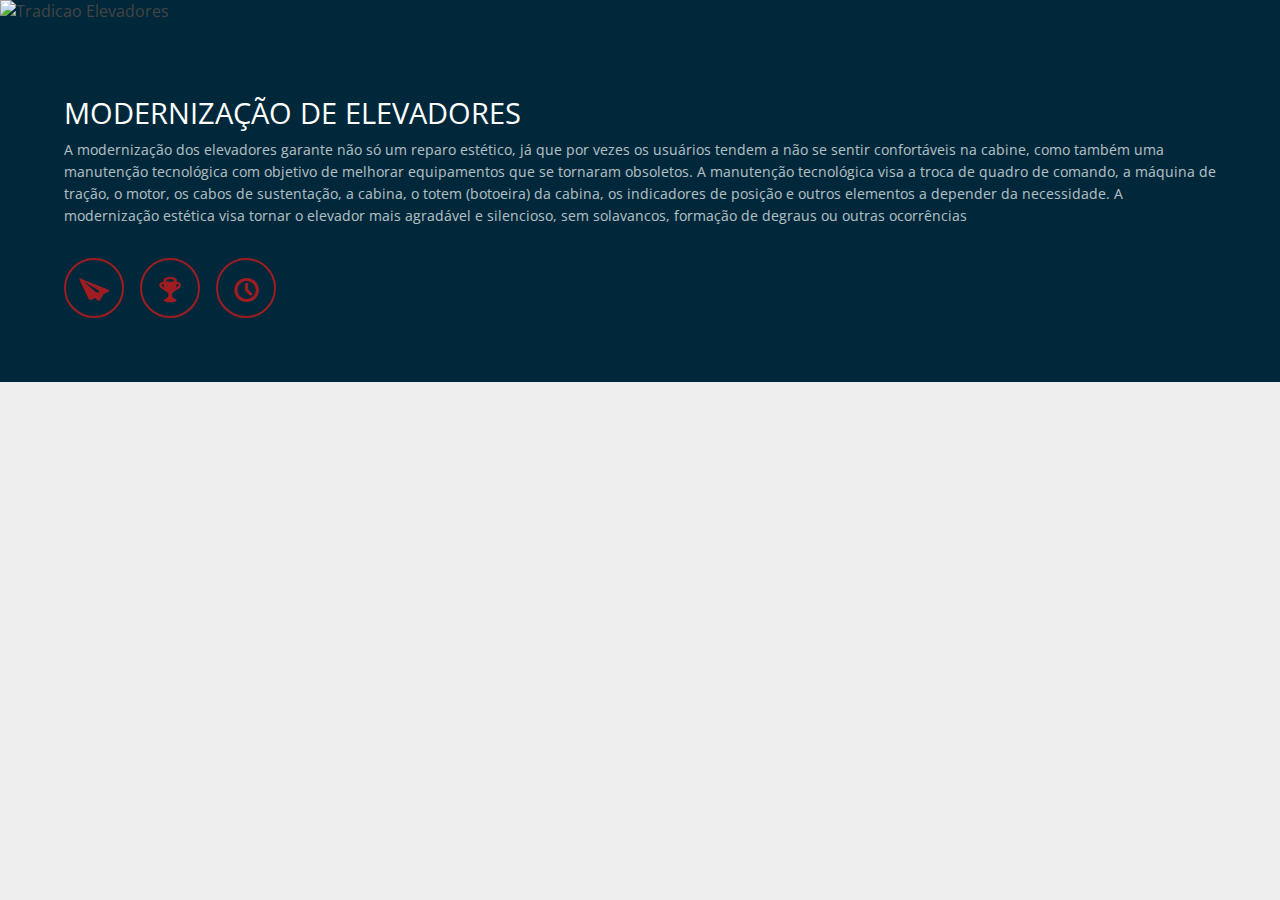
==== modernizacao.html @ ad726aea "feat: neww pages" ====
<!DOCTYPE html>
<html lang="en-US">

<head>
    <meta charset="UTF-8">
    <meta name="viewport" content="width=device-width, initial-scale=1.0" />
    <link rel="stylesheet" href="css/components.css">
    <link rel="stylesheet" href="css/responsee.css">
    <link rel="stylesheet" href="css/icons.css">
    <link rel="stylesheet" href="owl-carousel/owl.carousel.css">
    <link rel="stylesheet" href="owl-carousel/owl.theme.css">
    <!-- CUSTOM STYLE -->
    <link rel="stylesheet" href="css/template-style.css">
    <link href='http://fonts.googleapis.com/css?family=Open+Sans:400,300,600,700,800&subset=latin,latin-ext'
        rel='stylesheet' type='text/css'>
    <script type="text/javascript" src="js/jquery-1.8.3.min.js"></script>
    <script type="text/javascript" src="js/jquery-ui.min.js"></script>
    <script type="text/javascript" src="js/template-scripts.js"></script>
    <link rel="shortcut icon" href="img/image.png" />
    <title>Tradição Elevadores - Manutenção e Instalação de Elevadores</title>
</head>

<body>
    <div id="about-us">
        <div class="s-12 m-12 l-12 media-container">
            <img src="img/second.png" alt="Tradicao Elevadores">
        </div>
        <article class="s-12 m-12 l-12">
            <h3>MODERNIZAÇÃO DE ELEVADORES</h3>
            <p>
                A modernização dos elevadores garante não só um reparo estético, já que por vezes os usuários tendem a
                não se sentir confortáveis na cabine, como também uma manutenção tecnológica com objetivo de melhorar
                equipamentos que se tornaram obsoletos.
                A manutenção tecnológica visa a troca de quadro de comando, a máquina de tração, o motor, os cabos de
                sustentação, a cabina, o totem (botoeira) da cabina, os indicadores de posição e outros elementos a
                depender da necessidade.
                A modernização estética visa tornar o elevador mais agradável e silencioso, sem solavancos, formação de
                degraus ou outras ocorrências
            </p>
            <div class="about-us-icons">
                <i class="icon-paperplane_ico"></i> <i class="icon-trophy"></i> <i class="icon-clock"></i>
            </div>
        </article>
    </div>
</body>

</html>
---- css/components.css ----
/*
 * Components CSS - v7 - 2020-09-30
 * https://www.myresponsee.com
 * Copyright 2020, Vision Design - graphic zoo
 * Free to use under the MIT license.
 * 
 * Components CSS includes Tabs, Custom forms, Tooltips, Buttons, Timelines, Modals, Accordions
*/
/* Tabs */
.tab-item {
  background: none repeat scroll 0 0 #fff;
  display: none;
  padding: 1.25rem 0;
}
.tab-item.tab-active {
  display: block;
}
.tab-content > .tab-label {
  display: none;
}
.tab-nav > .tab-label {
  float:left;
}
a.tab-label, a.tab-label:link, a.tab-label:visited, a.tab-label:hover {
  background: none repeat scroll 0 0 #262626;
  color: #fff;
  margin-right: 1px;
  padding: 0.625rem 1.25rem;
  transition: background 0.20s linear 0s;
  -o-transition: background 0.20s linear 0s;
  -ms-transition: background 0.20s linear 0s;
  -moz-transition: background 0.20s linear 0s;
  -webkit-transition: background 0.20s linear 0s;
}
a.tab-label:hover,a.tab-label.active-btn {
  background: none repeat scroll 0 0 #999;
}
.tab-label.active-btn {
  cursor: default;
}
.tab-content {
  text-align: left;
}
@media screen and (max-width:768px) {    
  .tab-nav > .tab-label {
    margin: 0.5px 0;
    width: 100%;
  }
}
/* Custom forms */
form.customform input, form.customform select, form.customform textarea, form.customform button {
 font-size:0.9rem;
 font-family:inherit;
 margin-bottom:1.25rem;
} 
form.customform input, form.customform select {height: 2.7rem;}
form.customform input, form.customform textarea, form.customform select { 
 background: none repeat scroll 0 0 #F5F5F5;
 transition: background 0.20s linear 0s;
 -o-transition: background 0.20s linear 0s;
 -ms-transition: background 0.20s linear 0s;
 -moz-transition: background 0.20s linear 0s;
 -webkit-transition: background 0.20s linear 0s;
}
form.customform input:hover, form.customform textarea:hover, form.customform select:hover, form.customform input:focus, form.customform textarea:focus, form.customform select:focus {background: none repeat scroll 0 0 #fff;}
form.customform input, form.customform textarea, form.customform select {
 background: none repeat scroll 0 0 #F5F5F5;
 border: 1px solid #E0E0E0;
 padding: 0.625rem;
 width: 100%;
}
form.customform input[type="file"] {
 border: 1px solid #E0E0E0;
 height: auto;
 max-height: 2.7rem;
 min-height: 2.7rem;
 padding: 0.4rem;
 width: 100%;
}
form.customform input[type="radio"], form.customform input[type="checkbox"] {
 margin-right: 0.625rem;
 width:auto;
 padding:0;
 height:auto;
}
form.customform option {padding: 0.625rem;}
form.customform select[multiple="multiple"] {height: auto;}
form.customform button {
 width: 100%;
 background: none repeat scroll 0 0 #152732;
 border: 0 none;
 color: #fff;
 height: 2.7rem;
 padding: 0.625rem;
 cursor:pointer;
 width: 100%;
 transition: background 0.20s linear 0s;
 -o-transition: background 0.20s linear 0s;
 -ms-transition: background 0.20s linear 0s;
 -moz-transition: background 0.20s linear 0s;
 -webkit-transition: background 0.20s linear 0s;
}
/* Tooltip */
a.tooltip-container,.tooltip-container {
  border-bottom:1px dotted;
  border-bottom-color: color;
  cursor: help;
  font-weight: 600;
}
a .tooltip-content,.tooltip-content {
  background: #152732 none repeat scroll 0 0;
  color: #fff!important;
  border-radius: 3px;
  display: none;
  font-size: 0.8rem;
  font-weight: normal;
  line-height: 1.3rem;
  margin-top: -1.25rem;
  max-width: 300px;
  padding: 0.625rem;
  position: absolute;
  z-index: 10;
}
.tooltip-content::after {
  border-left: 9px solid transparent;
  border-right: 9px solid transparent;
  border-top: 7px solid #152732;
  bottom: -5px;
  clear: both;
  content: "";
  height: 0;
  left: 50%;
  margin-left: -5px;
  position: absolute;
  width: 0;
}
a.tooltip-content.tooltip-bottom,.tooltip-content.tooltip-bottom {
  margin-top: 1.25rem;
}
.tooltip-content.tooltip-bottom::after {
  border-left: 9px solid transparent;
  border-right: 9px solid transparent;
  border-top: 0;
  border-bottom: 7px solid #152732;
  top: -5px;
}
/* Buttons */
.button,a.button,a.button:link,a.button:active,a.button:visited {
  background: #777 none repeat scroll 0 0;
  border: 0;
  color: #fff;
  cursor: pointer;
  display: inline-block;
  font-size: 0.85rem;
  padding: 0.825rem 1rem;
  text-align: center;
  transition: all 0.20s linear 0s;
  -o-transition: all 0.20s linear 0s;
  -ms-transition: all 0.20s linear 0s;
  -moz-transition: all 0.20s linear 0s;
  -webkit-transition: all 0.20s linear 0s;
}
.button.rounded-btn {
  border-radius: 4px;
}
.button.rounded-full-btn {
  border-radius: 100px;
}
.button:hover {
  box-shadow: 0 0 10px 100px rgba(255,255,255,0.15) inset;
  color: #fff;
}
.button.secondary-btn,a.button.secondary-btn,a.button.secondary-btn:link,a.button.secondary-btn:active,a.button.secondary-btn:visited {
  background: #444 none repeat scroll 0 0;
}
.button.cancel-btn,a.button.cancel-btn,a.button.cancel-btn:link,a.button.cancel-btn:active,a.button.cancel-btn:visited {
  background: #dc003a none repeat scroll 0 0;
}
.button.submit-btn,a.button.submit-btn,a.button.submit-btn:link,a.button.submit-btn:active,a.button.submit-btn:visited {
  background: #b4bf04 none repeat scroll 0 0;
}
.button.reload-btn,a.button.reload-btn,a.button.reload-btn:link,a.button.reload-btn:active,a.button.reload-btn:visited {
  background: #ff9800 none repeat scroll 0 0;
}
.button.disabled-btn {
  cursor: not-allowed!important;
  opacity: 0.2;
}
.button i {
  background: rgba(0, 0, 0, 0.1) none repeat scroll 0 0;
  border-radius: 27px;
  color: #fff!important;
  display: inline-block;
  font-size: 0.8rem;
  height: 27px;
  line-height: 27px;
  margin-right: 5px;
  width: 27px;
  transition: all 0.20s linear 0s;
  -o-transition: all 0.20s linear 0s;
  -ms-transition: all 0.20s linear 0s;
  -moz-transition: all 0.20s linear 0s;
  -webkit-transition: all 0.20s linear 0s;
}
.button:hover > i {
  background: rgba(0, 0, 0, 0.06) none repeat scroll 0 0;
}
.grid .button {
  width: 100%;
}
/* Accordion */
.accordion-title { 
  font-size: 1.1rem;
  padding: 15px;
  cursor: pointer;
  transition: background 0.2s;
  margin: 5px 0;
  border-radius: 3px;
  font-size: 1.2rem;
  color: #152732;
  background: #eee;
}
.accordion-content {
  display: none;
  padding: 15px;
  border: 1px solid #eee;
}
.accordion-title::before {
  content: "\f005";
  font-family: "mfg";
  margin-right: 10px;
  font-size: 12px;
  width: 17px;
  height: 17px;
  line-height: 15px;
  text-align: center;
  border-radius: 17px;
  display: inline-block;
  color: #fff;
  position: relative;
  top: -1px;
  border: 2px solid #fff;
  transform: rotate(0deg);
  transition:all 0.2s ease-in-out;
  -moz-transition:all 0.2s ease-in-out;
  -webkit-transition:all 0.2s ease-in-out;
}
.active-accordion-section > .accordion-title::before {
  transform: rotate(180deg);
}
/* Modal */
.modal {
  display: none;
  margin-top: -100%;    
  background: #fff;
  padding: 20px;
  height: auto;
  position: absolute;
  z-index: 2;
  transition:all 0.3s ease-in-out;
  -moz-transition:all 0.3s ease-in-out;
  -webkit-transition:all 0.3s ease-in-out;
}
.modal.active-modal {
  margin-top: 0;
  width: 100%;
}
.modal-content {
  position: relative;
  width: 100%;
  max-width: 1140px;
  margin: 0 auto;
  clear: left;
  overflow-x: hidden;
  height: 100%;
  overflow-y: auto;
}
.modal-content::after {
  clear:both;
  content: ".";
  display:block;
  height:0;
  line-height:0;
  overflow:hidden;
  visibility:hidden;
}
.modal-wrap {
  background: rgba(0,0,0,0.6);
  position: fixed;
  top: 0;
  bottom: 0;
  left: 0;
  right: 0;
  padding: 20px;  
  z-index: 1000;
}
body.modal-active {
  overflow: hidden !important;
}
.modal-close-button, .modal-button  {
  cursor: pointer;
}
.modal-close {
  position: fixed;
  cursor: pointer;
  top: 0;
  bottom: 0;
  left: 0;
  right: 0;
  z-index: 1;
}
.modal-close-icon i {
  color: #ccc;
  font-size: 17px;
}
.modal-close-icon {
  position: absolute;
  right: 10px;
  top: 6px;
  cursor: pointer;
}
/* Timeline */
.timeline-container {
  width: 100%;
  margin: 0 auto;
  position: relative;
  padding: 20px 0;
}
.timeline-container::before {
  content: '';
  position: absolute;
  top: 0;
  left: 18px;
  height: 100%;
  width: 4px;
  background: #eeeeee;
}
@media only screen and (min-width: 1170px) {
  .timeline-container::before {
    left: 50%;
    margin-left: -2px;
  }
}
.timeline-block {
  position: relative;
  margin: 2rem 0;
  clear: both;
}
.timeline-block:after {
  clear:both;
  content: ".";
  display:block;
  height:0;
  line-height:0;
  overflow:hidden;
  visibility:hidden;
}
.timeline-block:first-child {
  margin-top: 0;
}
.timeline-block:last-child {
  margin-bottom: 0;
}
@media only screen and (min-width: 1170px) {
  .timeline-block {
    margin: 4em 0;
  }
  .timeline-block:first-child {
    margin-top: 0;
  }
  .timeline-block:last-child {
    margin-bottom: 0;
  }
}
.timeline-icon {
  background: #B4BF04;	
  position: absolute;
  top: 0;
  left: 0;
  width: 40px;
  height: 40px;
  border-radius: 50%;
  line-height: 40px;
  text-align: center;
}
.timeline-icon i {
  color: #fff;
  font-size: 1rem;
}
@media only screen and (min-width: 1141px) {
  .timeline-icon {
    width: 60px;
    height: 60px;
    left: 50%;
    margin-left: -30px;
    line-height: 60px;
  }
  .timeline-icon i {
    font-size: 2rem;
  }
}
.timeline-content {
  position: relative;
  margin-left: 60px;
  background: #f5f5f5;
  border-radius: 0.25rem;
  padding: 1em;
  text-align: left;
}
.timeline-content:after {
  content: "";
  display: table;
  clear: both;
}
.timeline-content .timeline-date {
  display: inline-block;
  float: left;
  font-size: 1.5rem;
  color: #333;
}
.timeline-content::before {
  content: '';
  position: absolute;
  top: 16px;
  right: 100%;
  height: 0;
  width: 0;
  border: 11px solid transparent;
  border-right: 11px solid #f5f5f5;
}
.timeline-icon img {
  top: 0px;
  min-height: 100%;
  min-width: 100%;
  width: auto;
}
.timeline-icon {
  overflow: hidden;
}
@media only screen and (min-width: 1141px) {
  .timeline-content {
    margin-left: 0;
    padding: 15px;
    width: 45%;
    text-align: right;
  }
  .timeline-content .timeline-date {
    position: absolute;
    width: 100%;
    left: 121%;
    top: 0;
    text-align: left;
  }
  .timeline-content::before {
    left: 100%;
    border-left: 11px solid #f5f5f5;
    border-right: 0;
  }
  .timeline-block:nth-child(even) .timeline-content {
    float: right;
    text-align: left;
  }
  .timeline-block:nth-child(even) .timeline-content::before {
    top: 24px;
    left: auto;
    right: 100%;
    border-color: transparent;   
    border-right: 11px solid #f5f5f5;
  }
  .timeline-block:nth-child(even) .timeline-content .timeline-date {
    left: auto;
    right: 121%;
    text-align: right;
  } 
}
---- css/responsee.css ----
/*
 * Responsee CSS - v7 - 2020-09-30
 * https://www.myresponsee.com
 * Copyright 2020, Vision Design - graphic zoo
 * Free to use under the MIT license.
*/
* {  
  -webkit-box-sizing:border-box;
  -moz-box-sizing:border-box;
  box-sizing:border-box;
  margin:0;	
}
body {
  background:none repeat scroll 0 0 #eeeeee;
  font-size:16px;
  font-family:"Open Sans",Arial,sans-serif;
  color:#444;
}
h1,h2,h3,h4,h5,h6 {
  color:#152732;
  font-weight: normal;
  line-height: 1.3;
  margin:0.5rem 0;  
}
h1 {font-size:2.7rem;}
h2 {font-size:2.2rem;}  
h3 {font-size:1.8rem;}  
h4 {font-size:1.4rem;}  
h5 {font-size:1.1rem;}  
h6 {font-size:0.9rem;}    
a, a:link, a:visited, a:hover, a:active {
  text-decoration:none;
  color:#9f1c20;
  transition:color 0.20s linear 0s;
  -o-transition:color 0.20s linear 0s;
  -ms-transition:color 0.20s linear 0s;
  -moz-transition:color 0.20s linear 0s;
  -webkit-transition:color 0.20s linear 0s;
}  
a:hover {color:#B6C900;}
p,li,dl,blockquote,table,kbd {
  font-size: 0.85rem;
  line-height: 1.6;
}
b,strong {font-weight:700;}
.text-center {text-align:center!important;}
.text-right {text-align:right!important;}
img {
  border:0;
  display:block;
  height:auto;
  max-width:100%;
  width:auto;
}
.owl-item img, .full-img {
  max-width:none;
  width:100%;
}
.owl-nav div {font-family:"mfg";}
.grid .owl-carousel {
  width:100% !important;
}  
table {
  background:none repeat scroll 0 0 #fff;
  border:1px solid #f0f0f0;
  border-collapse:collapse;
  border-spacing:0;
  text-align:left;
  width:100%;
}
table tr td, table tr th {padding:0.625rem;}
table tfoot, table thead,table tr:nth-of-type(2n) {background:none repeat scroll 0 0 #f0f0f0;}
th,table tr:nth-of-type(2n) td {border-right:1px solid #fff;}
td {border-right:1px solid #f0f0f0;}
.size-960 .line,.size-1140 .line,.size-1280 .line,.size-1520 .line {
  margin:0 auto;
  padding:0 0.625rem;
}
.grid {
  display:grid;
  grid-template-columns:repeat(12, 1fr);
  width:100%;
  margin:0 auto;
} 
hr {
  border: 0;
  border-top: 1px solid #e5e5e5;
  clear:both;  
  height:0; 
  margin:2.5rem auto;
}
li {padding:0;}
ul,ol {padding-left:1.25rem;}
blockquote {
  border:2px solid #f0f0f0;
  padding:1.25rem;
}
cite {
  color:#999;
  display:block;
  font-size:0.8rem;
}
cite:before {content:"— ";}
dl dt {font-weight:700;}
dl dd {margin-bottom:0.625rem;}
dl dd:last-child {margin-bottom:0;}
abbr {cursor:help;}
abbr[title] {border-bottom:1px dotted;}
kbd {
  background: #152732 none repeat scroll 0 0;
  color: #fff;
  padding: 0.125rem 0.3125rem;
}
code, kbd, pre, samp {font-family: Menlo,Monaco,Consolas,"Courier New",monospace;}
mark {
  background: #F3F8A9 none repeat scroll 0 0;
  padding: 0.125rem 0.3125rem;
}
.size-960 .line,.size-960 .grid {max-width:59.75rem;}
.size-1140 .line,.size-1140 .grid {max-width:71rem;}
.size-1280 .line,.size-1280 .grid {max-width:80rem;}
.size-1520 .line,.size-1520 .grid {max-width:95rem;}
.grid.full {
  max-width:100%!important;
  padding: 0;
}
.vertical-center {display: inline-grid!important;}
.vertical-center * {
    align-items: center;
    display: flex!important;
}
.text-center .vertical-center * {justify-content: center;}

.size-960.align-content-left .line,.size-1140.align-content-left .line,.size-1280.align-content-left .line,.size-1520.align-content-left .line {margin-left:0;}
form {line-height:1.4;}
nav {
  display:block;
  width:100%;
  background:#152732;
}
.line::after, nav::after, .center::after, .box::after, .margin::after, .margin2x::after, .grid.full::after {
  clear:both;
  content: ".";
  display:block;
  height:0;
  line-height:0;
  overflow:hidden;
  visibility:hidden;
}
.grid.margin::after, .grid.margin2x::after {
  content: "";
  display:none;
}
.nav-text:after,.nav-text:before,.nav-text span {
  background-color:#fff;
  border-radius:3px;
  content:'';
  display:block;
  height:3px;
  margin:6px auto;
  width: 30px;
  transition:all 0.2s ease-in-out;
  -moz-transition:all 0.2s ease-in-out;
  -webkit-transition:all 0.2s ease-in-out;
}
.show-menu .nav-text:before {
  transform:translateY(9px) rotate(135deg);
  -moz-transform:translateY(9px) rotate(135deg);
  -webkit-transform:translateY(9px) rotate(135deg);
}
.show-menu .nav-text:after {
  transform:translateY(-9px) rotate(-135deg);
  -moz-transform:translateY(-9px) rotate(-135deg);
  -webkit-transform:translateY(-9px) rotate(-135deg);
}
.show-menu .nav-text span {
  transform:scale(0);
  -moz-transform:scale(0);
  -webkit-transform:scale(0);  
}
.top-nav ul {padding:0;}
.top-nav ul ul {
  position:absolute;
  background:#152732;
}
.top-nav li {
  float:left;
  list-style:none outside none;
  cursor:pointer;
}
.top-nav li a {
  color:#fff; 
  display:block;
  font-size:1rem;
  padding:1.25rem; 
}
.top-nav li ul li a {
  background:none repeat scroll 0 0 #152732;
  min-width:100%;
  padding:0.625rem;
}
.top-nav li a:hover, .aside-nav li a:hover {background:#2b4c61;}
.top-nav li ul {display:none;}
.top-nav li ul li,.top-nav li ul li ul li {
  float:none;
  list-style:none outside none;
  min-width:100%;
  padding:0;
}
.count-number {
  background: rgba(153, 153, 153, 0.25) none repeat scroll 0 0;
  border-radius: 10rem;
  color: #fff;
  display: inline-block;
  font-size: 0.7rem;
  height: 1.3rem;
  line-height: 1.3rem; 
  margin: 0 0 -0.3125rem 0.3125rem;
  text-align: center;
  width: 1.3rem;
}
ul.chevron .count-number {display:none;}
ul.chevron .submenu > a:after, ul.chevron .sub-submenu > a:after,ul.chevron .aside-submenu > a:after, ul.chevron .aside-sub-submenu > a:after {
  content:"\f004";
  display:inline-block;
  font-family:"mfg";
  font-size:0.7rem;
  margin:0 0.625rem;
}
.top-nav .active-item a {background:#2b4c61;}
.aside-nav > ul > li.active-item > a:link,.aside-nav > ul > li.active-item > a:visited {
  background:#2b4c61;
  color:#fff;
}
@media screen and (min-width:769px) {
  .aside-nav .count-number {
	  margin-left:-1.25rem;	
	  float:right;	
  }
  .top-nav li:hover > ul {
	  display:block;
	  z-index:10;
  }  
  .top-nav li:hover > ul ul {
    left:100%;
    margin:-2.5rem 0;
    width:100%;
  } 
}
.nav-text,.aside-nav-text {display:none;}
.aside-nav a,.aside-nav a:link,.aside-nav a:visited,.aside-nav li > ul,.top-nav a,.top-nav a:link,.top-nav a:visited {
  transition:background 0.20s linear 0s;
  -o-transition:background 0.20s linear 0s;
  -ms-transition:background 0.20s linear 0s;
  -moz-transition:background 0.20s linear 0s;
  -webkit-transition:background 0.20s linear 0s;
}
.aside-nav ul {
  background:#e8e8e8; 
  padding:0;
}
.aside-nav li {
  list-style:none outside none;
  cursor:pointer;
}
.aside-nav li a,.aside-nav li a:link,.aside-nav li a:visited {
  color:#444;
  display:block;
  font-size:1rem;
  padding:1.25rem;
}
.aside-nav > ul > li:last-child a {border-bottom:0 none;}
.aside-nav li > ul {
  height:0;
  display:block;
  position:relative;
  background:#f4f4f4;
  border-left:solid 1px #f2f2f2;
  border-right:solid 1px #f2f2f2;
  overflow:hidden;
}
.aside-nav li ul ul {
  border:0;
  background:#fff;
}
.aside-nav ul ul a {padding:0.625rem 1.25rem;}
.aside-nav li a:link, .aside-nav li a:visited {color:#333;}
.aside-nav li li a:hover, .aside-nav li li.active-item > a, .aside-nav li li.aside-sub-submenu li a:hover {
  color:#fff;
  background:#2b4c61;
}
.aside-nav > ul > li > a:hover {color:#fff;}
.aside-nav li li a:link, .aside-nav li li a:visited {background:none;}
.aside-nav .show-aside-ul, .aside-nav .active-aside-item {height:auto;} 
nav.breadcrumb-nav {
  background:#fff;
  margin:0.625rem 0;
}
nav.breadcrumb-nav ul {
  list-style:none;
  padding:0;
}
nav.breadcrumb-nav ul li {float:left;}
nav.breadcrumb-nav ul li a:hover {text-decoration:underline;}
.breadcrumb-nav i {color:#B6C900;}
nav.breadcrumb-nav ul li:after {
  content:"/";
  margin:0 9px;
  color:#c8c7c7;
}
nav.breadcrumb-nav ul li:last-child:after {content:"";}
.slide-content, .slide-nav {
  transition:all 0.10s linear 0s;
  -o-transition:all 0.10s linear 0s;
  -ms-transition:all 0.10s linear 0s;
  -moz-transition:all 0.10s linear 0s;
  -webkit-transition:all 0.10s linear 0s;
}
.slide-content {
  float:left;
  width:calc(100% - 60px);  
}
.aside-nav.slide-nav {
  background:#1c3849;
  bottom:0; 
  right:0;
  top:0;
  margin-right:-180px;     
  overflow-y:auto;
  padding-top:0.625rem;
  position:fixed;
  width:240px;
  z-index:2;
}
.aside-nav.slide-nav > ul {
  background:#1c3849;
  opacity:0;
  transition:all 0.20s linear 0s;
  -o-transition:all 0.20s linear 0s;
  -ms-transition:all 0.20s linear 0s;
  -moz-transition:all 0.20s linear 0s;
  -webkit-transition:all 0.20s linear 0s;
}
.aside-nav.slide-nav li a, .aside-nav.slide-nav li a:link, .aside-nav.slide-nav li a:visited {
  color:#fff;
  display:block;
  font-size:0.9rem;
  padding:0.625rem 1.25rem;
  border-bottom:0;
}
.aside-nav.slide-nav li a:hover {
  background:#152732!important;
  color:#fff!important;
}
.aside-nav.slide-nav li > ul {
  background:#2b4c61;
  border-left:0;
  border-right:0;
}
.aside-nav.slide-nav li > ul ul {
  background:#456274;
  border-left:0;
  border-right:0;
}
.slide-nav-button {
  background:#152732;
  cursor:pointer;
  position:fixed;
  top:0;
  right:0;
  bottom:0;
  width:60px;
  z-index:3;
}
.active-slide-nav .slide-content {margin-left:-240px;}
.active-slide-nav .slide-nav {margin-right:60px;}
.slide-to-left .slide-content {float:right;}
.slide-to-left .slide-nav {
  left:0;
  margin-right:0; 
  margin-left:-180px;    
}
.slide-to-left .slide-nav-button {left:0;}
.slide-to-left.active-slide-nav .slide-content {
  margin-right:-240px;
  margin-left:0;
}
.slide-to-left.active-slide-nav .slide-nav {
  margin-right:0;
  margin-left:60px;
}
.active-slide-nav .slide-nav ul {opacity:1;}
.nav-icon {
  padding:0.9rem;
  width:100%;
}
.nav-icon:after,.nav-icon:before,.nav-icon div {
  background-color:#fff;
  border-radius:3px;
  content:"";
  display:block;
  height:3px;
  margin:6px 0;
  transition:all 0.2s ease-in-out;
  -moz-transition:all 0.2s ease-in-out;
  -webkit-transition:all 0.2s ease-in-out;
}
.active-slide-nav .nav-icon:before {
  transform:translateY(9px) rotate(135deg);
  -moz-transform:translateY(9px) rotate(135deg);
  -webkit-transform:translateY(9px) rotate(135deg);
}
.active-slide-nav .nav-icon:after {
  transform:translateY(-9px) rotate(-135deg);
  -moz-transform:translateY(-9px) rotate(-135deg);
  -webkit-transform:translateY(-9px) rotate(-135deg);
}
.active-slide-nav .nav-icon div {
  transform:scale(0);
  -moz-transform:scale(0);
  -webkit-transform:scale(0);  
}
.active-slide-nav {overflow-x:hidden;} 
.padding {
  display:list-item;
  list-style:none outside none;
  padding:0.625rem;
}
.margin,.margin2x {display: block;}
.margin {margin:0 -0.625rem;}
.margin2x {margin:0 -1.25rem;}
.grid.margin {
  display: grid;
  grid-column-gap:20px;
  margin:0 auto;	
}
.grid.margin2x {
  display: grid;
  grid-column-gap:40px;
  margin:0 auto;	
}
.line {clear:left;}
.line .line {padding:0;}
.hide-xxl {display:none!important;}
.box {
  background:none repeat scroll 0 0 #fff;
  display:block;
  padding:1.25rem;
  width:100%;
}
.margin-bottom {margin-bottom:1.25rem!important;}
.margin-bottom2x {margin-bottom:2.5rem!important;}
.s-1,.s-2,.s-five,.s-3,.s-4,.s-5,.s-6,.s-7,.s-8,.s-9,.s-10,.s-11,.s-12,.m-1,.m-2,.m-five,.m-3,.m-4,.m-5,.m-6,.m-7,.m-8,.m-9,.m-10,.m-11,.m-12,.l-1,.l-2,.l-five,.l-3,.l-4,.l-5,.l-6,.l-7,.l-8,.l-9,.l-10,.l-11,.l-12,.xl-1,.xl-2,.xl-five,.xl-3,.xl-4,.xl-5,.xl-6,.xl-7,.xl-8,.xl-9,.xl-10,.xl-11,.xl-12,.xxl-1,.xxl-2,.xxl-five,.xxl-3,.xxl-4,.xxl-5,.xxl-6,.xxl-7,.xxl-8,.xxl-9,.xxl-10,.xxl-11,.xxl-12 {
  float:left;
  position:static;
}
.xxl-offset-1 {margin-left:8.3333%;}
.xxl-offset-2 {margin-left:16.6666%;}
.xxl-offset-five {margin-left:20%;}
.xxl-offset-3 {margin-left:25%;}
.xxl-offset-4 {margin-left:33.3333%;}
.xxl-offset-5 {margin-left:41.6666%;}
.xxl-offset-6 {margin-left:50%;}
.xxl-offset-7 {margin-left:58.3333%;}
.xxl-offset-8 {margin-left:66.6666%;}
.xxl-offset-9 {margin-left:75%;}
.xxl-offset-10 {margin-left:83.3333%;}
.xxl-offset-11 {margin-left:91.6666%;}
.xxl-offset-12 {margin-left:100%;}
.xxl-order-1 {order:-1;}
.xxl-order-2 {order:2;}
.xxl-order-3 {order:3;}
.xxl-order-4 {order:4;}
.xxl-order-5 {order:5;}
.xxl-order-6 {order:6;}
.xxl-order-7 {order:7;}
.xxl-order-8 {order:8;}
.xxl-order-9 {order:9;}
.xxl-order-10 {order:10;}
.xxl-order-11 {order:11;}
.xxl-order-12 {order:12;} 
.xxl-order-last {order:99999999;} 
.line .margin > .s-1,.line .margin > .s-2,.line .margin > .s-five,.line .margin > .s-3,.line .margin > .s-4,.line .margin > .s-5,.line .margin > .s-6,.line .margin > .s-7,.line .margin > .s-8,.line .margin > .s-9,.line .margin > .s-10,.line .margin > .s-11,.line .margin > .s-12,
.line .margin > .m-1,.line .margin > .m-2,.line .margin > .m-five,.line .margin > .m-3,.line .margin > .m-4,.line .margin > .m-5,.line .margin > .m-6,.line .margin > .m-7,.line .margin > .m-8,.line .margin > .m-9,.line .margin > .m-10,.line .margin > .m-11,.line .margin > .m-12,
.line .margin > .l-1,.line .margin > .l-2,.line .margin > .l-five,.line .margin > .l-3,.line .margin > .l-4,.line .margin > .l-5,.line .margin > .l-6,.line .margin > .l-7,.line .margin > .l-8,.line .margin > .l-9,.line .margin > .l-10,.line .margin > .l-11,.line .margin > .l-12,
.line .margin > .xl-1,.line .margin > .xl-2,.line .margin > .xl-five,.line .margin > .xl-3,.line .margin > .xl-4,.line .margin > .xl-5,.line .margin > .xl-6,.line .margin > .xl-7,.line .margin > .xl-8,.line .margin > .xl-9,.line .margin > .xl-10,.line .margin > .xl-11,.line .margin > .xl-12,
.line .margin > .xxl-1,.line .margin > .xxl-2,.line .margin > .xxl-five,.line .margin > .xxl-3,.line .margin > .xxl-4,.line .margin > .xxl-5,.line .margin > .xxl-6,.line .margin > .xxl-7,.line .margin > .xxl-8,.line .margin > .xxl-9,.line .margin > .xxl-10,.line .margin > .xxl-11,.line .margin > .xxl-12 {padding:0 0.625rem;}
.line .margin2x > .s-1,.line .margin2x > .s-2,.line .margin2x > .s-five,.line .margin2x > .s-3,.line .margin2x > .s-4,.line .margin2x > .s-5,.line .margin2x > .s-6,.line .margin2x > .s-7,.line .margin2x > .s-8,.line .margin2x > .s-9,.line .margin2x > .s-10,.line .margin2x > .s-11,.line .margin2x > .s-12,
.line .margin2x > .m-1,.line .margin2x > .m-2,.line .margin2x > .m-five,.line .margin2x > .m-3,.line .margin2x > .m-4,.line .margin2x > .m-5,.line .margin2x > .m-6,.line .margin2x > .m-7,.line .margin2x > .m-8,.line .margin2x > .m-9,.line .margin2x > .m-10,.line .margin2x > .m-11,.line .margin2x > .m-12,
.line .margin2x > .l-1,.line .margin2x > .l-2,.line .margin2x > .l-five,.line .margin2x > .l-3,.line .margin2x > .l-4,.line .margin2x > .l-5,.line .margin2x > .l-6,.line .margin2x > .l-7,.line .margin2x > .l-8,.line .margin2x > .l-9,.line .margin2x > .l-10,.line .margin2x > .l-11,.line .margin2x > .l-12,
.line .margin2x > .xl-1,.line .margin2x > .xl-2,.line .margin2x > .xl-five,.line .margin2x > .xl-3,.line .margin2x > .xl-4,.line .margin2x > .xl-5,.line .margin2x > .xl-6,.line .margin2x > .xl-7,.line .margin2x > .xl-8,.line .margin2x > .xl-9,.line .margin2x > .xl-10,.line .margin2x > .xl-11,.line .margin2x > .xl-12,
.line .margin2x > .xxl-1,.line .margin2x > .xxl-2,.line .margin2x > .xxl-five,.line .margin2x > .xxl-3,.line .margin2x > .xxl-4,.line .margin2x > .xxl-5,.line .margin2x > .xxl-6,.line .margin2x > .xxl-7,.line .margin2x > .xxl-8,.line .margin2x > .xxl-9,.line .margin2x > .xxl-10,.line .margin2x > .xxl-11,.line .margin2x > .xxl-12 {padding:0 1.25rem;}
.line-full-width .margin > .s-1,.line-full-width .margin > .s-2,.line-full-width .margin > .s-five,.line-full-width .margin > .s-3,.line-full-width .margin > .s-4,.line-full-width .margin > .s-5,.line-full-width .margin > .s-6,.line-full-width .margin > .s-7,.line-full-width .margin > .s-8,.line-full-width .margin > .s-9,.line-full-width .margin > .s-10,.line-full-width .margin > .s-11,.line-full-width .margin > .s-12,
.line-full-width .margin > .m-1,.line-full-width .margin > .m-2,.line-full-width .margin > .m-five,.line-full-width .margin > .m-3,.line-full-width .margin > .m-4,.line-full-width .margin > .m-5,.line-full-width .margin > .m-6,.line-full-width .margin > .m-7,.line-full-width .margin > .m-8,.line-full-width .margin > .m-9,.line-full-width .margin > .m-10,.line-full-width .margin > .m-11,.line-full-width .margin > .m-12,
.line-full-width .margin > .l-1,.line-full-width .margin > .l-2,.line-full-width .margin > .l-five,.line-full-width .margin > .l-3,.line-full-width .margin > .l-4,.line-full-width .margin > .l-5,.line-full-width .margin > .l-6,.line-full-width .margin > .l-7,.line-full-width .margin > .l-8,.line-full-width .margin > .l-9,.line-full-width .margin > .l-10,.line-full-width .margin > .l-11,.line-full-width .margin > .l-12,
.line-full-width .margin > .xl-1,.line-full-width .margin > .xl-2,.line-full-width .margin > .xl-five,.line-full-width .margin > .xl-3,.line-full-width .margin > .xl-4,.line-full-width .margin > .xl-5,.line-full-width .margin > .xl-6,.line-full-width .margin > .xl-7,.line-full-width .margin > .xl-8,.line-full-width .margin > .xl-9,.line-full-width .margin > .xl-10,.line-full-width .margin > .xl-11,.line-full-width .margin > .xl-12,
.line-full-width .margin > .xxl-1,.line-full-width .margin > .xxl-2,.line-full-width .margin > .xxl-five,.line-full-width .margin > .xxl-3,.line-full-width .margin > .xxl-4,.line-full-width .margin > .xxl-5,.line-full-width .margin > .xxl-6,.line-full-width .margin > .xxl-7,.line-full-width .margin > .xxl-8,.line-full-width .margin > .xxl-9,.line-full-width .margin > .xxl-10,.line-full-width .margin > .xxl-11,.line-full-width .margin > .xxl-12 {padding:0 0.625rem;}
.line-full-width .margin2x > .s-1,.line-full-width .margin2x > .s-2,.line-full-width .margin2x > .s-five,.line-full-width .margin2x > .s-3,.line-full-width .margin2x > .s-4,.line-full-width .margin2x > .s-5,.line-full-width .margin2x > .s-6,.line-full-width .margin2x > .s-7,.line-full-width .margin2x > .s-8,.line-full-width .margin2x > .s-9,.line-full-width .margin2x > .s-10,.line-full-width .margin2x > .s-11,.line-full-width .margin2x > .s-12,
.line-full-width .margin2x > .m-1,.line-full-width .margin2x > .m-2,.line-full-width .margin2x > .m-five,.line-full-width .margin2x > .m-3,.line-full-width .margin2x > .m-4,.line-full-width .margin2x > .m-5,.line-full-width .margin2x > .m-6,.line-full-width .margin2x > .m-7,.line-full-width .margin2x > .m-8,.line-full-width .margin2x > .m-9,.line-full-width .margin2x > .m-10,.line-full-width .margin2x > .m-11,.line-full-width .margin2x > .m-12,
.line-full-width .margin2x > .l-1,.line-full-width .margin2x > .l-2,.line-full-width .margin2x > .l-five,.line-full-width .margin2x > .l-3,.line-full-width .margin2x > .l-4,.line-full-width .margin2x > .l-5,.line-full-width .margin2x > .l-6,.line-full-width .margin2x > .l-7,.line-full-width .margin2x > .l-8,.line-full-width .margin2x > .l-9,.line-full-width .margin2x > .l-10,.line-full-width .margin2x > .l-11,.line-full-width .margin2x > .l-12,
.line-full-width .margin2x > .xl-1,.line-full-width .margin2x > .xl-2,.line-full-width .margin2x > .xl-five,.line-full-width .margin2x > .xl-3,.line-full-width .margin2x > .xl-4,.line-full-width .margin2x > .xl-5,.line-full-width .margin2x > .xl-6,.line-full-width .margin2x > .xl-7,.line-full-width .margin2x > .xl-8,.line-full-width .margin2x > .xl-9,.line-full-width .margin2x > .xl-10,.line-full-width .margin2x > .xl-11,.line-full-width .margin2x > .xl-12,
.line-full-width .margin2x > .xxl-1,.line-full-width .margin2x > .xxl-2,.line-full-width .margin2x > .xxl-five,.line-full-width .margin2x > .xxl-3,.line-full-width .margin2x > .xxl-4,.line-full-width .margin2x > .xxl-5,.line-full-width .margin2x > .xxl-6,.line-full-width .margin2x > .xxl-7,.line-full-width .margin2x > .xxl-8,.line-full-width .margin2x > .xxl-9,.line-full-width .margin2x > .xxl-10,.line-full-width .margin2x > .xxl-11,.line-full-width .margin2x > .xxl-12 {padding:0 1.25rem;}
.s-1, .grid .s-1.center {width:8.3333%;}
.s-2, .grid .s-2.center {width:16.6666%;}
.s-five {width:20%;}
.s-3, .grid .s-3.center {width:25%;}
.s-4, .grid .s-4.center {width:33.3333%;}
.s-5, .grid .s-5.center {width:41.6666%;}
.s-6, .grid .s-6.center {width:50%;}
.s-7, .grid .s-7.center {width:58.3333%;}
.s-8, .grid .s-8.center {width:66.6666%;}
.s-9, .grid .s-9.center {width:75%;}
.s-10, .grid .s-10.center {width:83.3333%;}
.s-11, .grid .s-11.center {width:91.6666%;}
.s-12, .grid .s-12.center {width:100%}
.grid .s-1 {grid-column:span 1;}
.grid .s-2 {grid-column:span 2;}
.grid .s-3 {grid-column:span 3;}
.grid .s-4 {grid-column:span 4;}
.grid .s-5 {grid-column:span 5;}
.grid .s-6 {grid-column:span 6;}
.grid .s-7 {grid-column:span 7;}
.grid .s-8 {grid-column:span 8;}
.grid .s-9 {grid-column:span 9;}
.grid .s-10 {grid-column:span 10;}
.grid .s-11 {grid-column:span 11;}
.grid .s-12 {grid-column:span 12;}  
.grid .s-row-1 {grid-row:span 1;}
.grid .s-row-2 {grid-row:span 2;}
.grid .s-row-3 {grid-row:span 3;}
.grid .s-row-4 {grid-row:span 4;}
.grid .s-row-5 {grid-row:span 5;}
.grid .s-row-6 {grid-row:span 6;}
.grid .s-row-7 {grid-row:span 7;}
.grid .s-row-8 {grid-row:span 8;}
.grid .s-row-9 {grid-row:span 9;}
.grid .s-row-10 {grid-row:span 10;}
.grid .s-row-11 {grid-row:span 11;}
.grid .s-row-12 {grid-row:span 12;}
.m-1, .grid .m-1.center {width:8.3333%;}
.m-2, .grid .m-2.center {width:16.6666%;}
.m-five {width:20%;}
.m-3, .grid .m-3.center {width:25%;}
.m-4, .grid .m-4.center {width:33.3333%;}
.m-5, .grid .m-5.center {width:41.6666%;}
.m-6, .grid .m-6.center {width:50%;}
.m-7, .grid .m-7.center {width:58.3333%;}
.m-8, .grid .m-8.center {width:66.6666%;}
.m-9, .grid .m-9.center {width:75%;}
.m-10, .grid .m-10.center {width:83.3333%;}
.m-11, .grid .m-11.center {width:91.6666%;}
.m-12, .grid .m-12.center {width:100%}
.grid .m-1 {grid-column:span 1;}
.grid .m-2 {grid-column:span 2;}
.grid .m-3 {grid-column:span 3;}
.grid .m-4 {grid-column:span 4;}
.grid .m-5 {grid-column:span 5;}
.grid .m-6 {grid-column:span 6;}
.grid .m-7 {grid-column:span 7;}
.grid .m-8 {grid-column:span 8;}
.grid .m-9 {grid-column:span 9;}
.grid .m-10 {grid-column:span 10;}
.grid .m-11 {grid-column:span 11;}
.grid .m-12 {grid-column:span 12;} 
.grid .m-row-1 {grid-row:span 1;}
.grid .m-row-2 {grid-row:span 2;}
.grid .m-row-3 {grid-row:span 3;}
.grid .m-row-4 {grid-row:span 4;}
.grid .m-row-5 {grid-row:span 5;}
.grid .m-row-6 {grid-row:span 6;}
.grid .m-row-7 {grid-row:span 7;}
.grid .m-row-8 {grid-row:span 8;}
.grid .m-row-9 {grid-row:span 9;}
.grid .m-row-10 {grid-row:span 10;}
.grid .m-row-11 {grid-row:span 11;}
.grid .m-row-12 {grid-row:span 12;}
.l-1, .grid .l-1.center {width:8.3333%;}
.l-2, .grid .l-2.center {width:16.6666%;}
.l-five {width:20%;}
.l-3, .grid .l-3.center {width:25%;}
.l-4, .grid .l-4.center {width:33.3333%;}
.l-5, .grid .l-5.center {width:41.6666%;}
.l-6, .grid .l-6.center {width:50%;}
.l-7, .grid .l-7.center {width:58.3333%;}
.l-8, .grid .l-8.center {width:66.6666%;}
.l-9, .grid .l-9.center {width:75%;}
.l-10, .grid .l-10.center {width:83.3333%;}
.l-11, .grid .l-11.center {width:91.6666%;}
.l-12, .grid .l-12.center {width:100%}
.grid .l-1 {grid-column:span 1;}
.grid .l-2 {grid-column:span 2;}
.grid .l-3 {grid-column:span 3;}
.grid .l-4 {grid-column:span 4;}
.grid .l-5 {grid-column:span 5;}
.grid .l-6 {grid-column:span 6;}
.grid .l-7 {grid-column:span 7;}
.grid .l-8 {grid-column:span 8;}
.grid .l-9 {grid-column:span 9;}
.grid .l-10 {grid-column:span 10;}
.grid .l-11 {grid-column:span 11;}
.grid .l-12 {grid-column:span 12;} 
.grid .l-row-1 {grid-row:span 1;}
.grid .l-row-2 {grid-row:span 2;}
.grid .l-row-3 {grid-row:span 3;}
.grid .l-row-4 {grid-row:span 4;}
.grid .l-row-5 {grid-row:span 5;}
.grid .l-row-6 {grid-row:span 6;}
.grid .l-row-7 {grid-row:span 7;}
.grid .l-row-8 {grid-row:span 8;}
.grid .l-row-9 {grid-row:span 9;}
.grid .l-row-10 {grid-row:span 10;}
.grid .l-row-11 {grid-row:span 11;}
.grid .l-row-12 {grid-row:span 12;}
.xl-1, .grid .xl-1.center {width:8.3333%;}
.xl-2, .grid .xl-2.center {width:16.6666%;}
.xl-five {width:20%;}
.xl-3, .grid .xl-3.center {width:25%;}
.xl-4, .grid .xl-4.center {width:33.3333%;}
.xl-5, .grid .xl-5.center {width:41.6666%;}
.xl-6, .grid .xl-6.center {width:50%;}
.xl-7, .grid .xl-7.center {width:58.3333%;}
.xl-8, .grid .xl-8.center {width:66.6666%;}
.xl-9, .grid .xl-9.center {width:75%;}
.xl-10, .grid .xl-10.center {width:83.3333%;}
.xl-11, .grid .xl-11.center {width:91.6666%;}
.xl-12, .grid .xl-12.center {width:100%}
.grid .xl-1 {grid-column:span 1;}
.grid .xl-2 {grid-column:span 2;}
.grid .xl-3 {grid-column:span 3;}
.grid .xl-4 {grid-column:span 4;}
.grid .xl-5 {grid-column:span 5;}
.grid .xl-6 {grid-column:span 6;}
.grid .xl-7 {grid-column:span 7;}
.grid .xl-8 {grid-column:span 8;}
.grid .xl-9 {grid-column:span 9;}
.grid .xl-10 {grid-column:span 10;}
.grid .xl-11 {grid-column:span 11;}
.grid .xl-12 {grid-column:span 12;}   
.grid .xl-row-1 {grid-row:span 1;}
.grid .xl-row-2 {grid-row:span 2;}
.grid .xl-row-3 {grid-row:span 3;}
.grid .xl-row-4 {grid-row:span 4;}
.grid .xl-row-5 {grid-row:span 5;}
.grid .xl-row-6 {grid-row:span 6;}
.grid .xl-row-7 {grid-row:span 7;}
.grid .xl-row-8 {grid-row:span 8;}
.grid .xl-row-9 {grid-row:span 9;}
.grid .xl-row-10 {grid-row:span 10;}
.grid .xl-row-11 {grid-row:span 11;}
.grid .xl-row-12 {grid-row:span 12;}
.xxl-1, .grid .xxl-1.center {width:8.3333%;}
.xxl-2, .grid .xxl-2.center {width:16.6666%;}
.xxl-five {width:20%;}
.xxl-3, .grid .xxl-3.center {width:25%;}
.xxl-4, .grid .xxl-4.center {width:33.3333%;}
.xxl-5, .grid .xxl-5.center {width:41.6666%;}
.xxl-6, .grid .xxl-6.center {width:50%;}
.xxl-7, .grid .xxl-7.center {width:58.3333%;}
.xxl-8, .grid .xxl-8.center {width:66.6666%;}
.xxl-9, .grid .xxl-9.center {width:75%;}
.xxl-10, .grid .xxl-10.center {width:83.3333%;}
.xxl-11, .grid .xxl-11.center {width:91.6666%;}
.xxl-12, .grid .xxl-12.center {width:100%}
.grid .xxl-1 {grid-column:span 1;}
.grid .xxl-2 {grid-column:span 2;}
.grid .xxl-3 {grid-column:span 3;}
.grid .xxl-4 {grid-column:span 4;}
.grid .xxl-5 {grid-column:span 5;}
.grid .xxl-6 {grid-column:span 6;}
.grid .xxl-7 {grid-column:span 7;}
.grid .xxl-8 {grid-column:span 8;}
.grid .xxl-9 {grid-column:span 9;}
.grid .xxl-10 {grid-column:span 10;}
.grid .xxl-11 {grid-column:span 11;}
.grid .xxl-12 {grid-column:span 12;}
.grid .xxl-row-1 {grid-row:span 1;}
.grid .xxl-row-2 {grid-row:span 2;}
.grid .xxl-row-3 {grid-row:span 3;}
.grid .xxl-row-4 {grid-row:span 4;}
.grid .xxl-row-5 {grid-row:span 5;}
.grid .xxl-row-6 {grid-row:span 6;}
.grid .xxl-row-7 {grid-row:span 7;}
.grid .xxl-row-8 {grid-row:span 8;}
.grid .xxl-row-9 {grid-row:span 9;}
.grid .xxl-row-10 {grid-row:span 10;}
.grid .xxl-row-11 {grid-row:span 11;}
.grid .xxl-row-12 {grid-row:span 12;}
.right {float:right;}
.left {float:left;} 

@media screen and (max-width:1366px) {
  .hide-xxl,.hide-l,.hide-m,.hide-s {display:initial!important;}
  .hide-xl {display:none!important;}
  .size-960,.size-1140,.size-1280,.size-1520 {max-width:1366px;}
  .xxl-offset-1,.xxl-offset-2,.xxl-offset-five,.xxl-offset-3,.xxl-offset-4,.xxl-offset-5,.xxl-offset-6,.xxl-offset-7,.xxl-offset-8,.xxl-offset-9,.xxl-offset-10,.xxl-offset-11,.xxl-offset-12 {margin-left:0;}
  .xl-offset-1 {margin-left:8.3333%;}
  .xl-offset-2 {margin-left:16.6666%;}
  .xl-offset-five {margin-left:20%;}
  .xl-offset-3 {margin-left:25%;}
  .xl-offset-4 {margin-left:33.3333%;}
  .xl-offset-5 {margin-left:41.6666%;}
  .xl-offset-6 {margin-left:50%;}
  .xl-offset-7 {margin-left:58.3333%;}
  .xl-offset-8 {margin-left:66.6666%;}
  .xl-offset-9 {margin-left:75%;}
  .xl-offset-10 {margin-left:83.3333%;}
  .xl-offset-11 {margin-left:91.6666%;}
  .xl-offset-12 {margin-left:100%;}
  .xxl-order-1,.xxl-order-2,.xxl-order-3,.xxl-order-4,.xxl-order-5,.xxl-order-6,.xxl-order-7,.xxl-order-8,.xxl-order-9,.xxl-order-10,.xxl-order-11,.xxl-order-12,.xxl-order-last {order:initial;} 
  .xl-order-1 {order:-1;}
  .xl-order-2 {order:2;}
  .xl-order-3 {order:3;}
  .xl-order-4 {order:4;}
  .xl-order-5 {order:5;}
  .xl-order-6 {order:6;}
  .xl-order-7 {order:7;}
  .xl-order-8 {order:8;}
  .xl-order-9 {order:9;}
  .xl-order-10 {order:10;}
  .xl-order-11 {order:11;}
  .xl-order-12 {order:12;} 
  .xl-order-last {order:99999999;} 
  .xl-1, .grid .xl-1.center {width:8.3333%;}
  .xl-2, .grid .xl-2.center {width:16.6666%;}
  .xl-five {width:20%;}
  .xl-3, .grid .xl-3.center {width:25%;}
  .xl-4, .grid .xl-4.center {width:33.3333%;}
  .xl-5, .grid .xl-5.center {width:41.6666%;}
  .xl-6, .grid .xl-6.center {width:50%;}
  .xl-7, .grid .xl-7.center {width:58.3333%;}
  .xl-8, .grid .xl-8.center {width:66.6666%;}
  .xl-9, .grid .xl-9.center {width:75%;}
  .xl-10, .grid .xl-10.center {width:83.3333%;}
  .xl-11, .grid .xl-11.center {width:91.6666%;}
  .xl-12, .grid .xl-12.center {width:100%}
  .grid .xl-1 {grid-column:span 1;}
  .grid .xl-2 {grid-column:span 2;}
  .grid .xl-3 {grid-column:span 3;}
  .grid .xl-4 {grid-column:span 4;}
  .grid .xl-5 {grid-column:span 5;}
  .grid .xl-6 {grid-column:span 6;}
  .grid .xl-7 {grid-column:span 7;}
  .grid .xl-8 {grid-column:span 8;}
  .grid .xl-9 {grid-column:span 9;}
  .grid .xl-10 {grid-column:span 10;}
  .grid .xl-11 {grid-column:span 11;}
  .grid .xl-12 {grid-column:span 12;}
  .grid .xl-row-1 {grid-row:span 1;}
  .grid .xl-row-2 {grid-row:span 2;}
  .grid .xl-row-3 {grid-row:span 3;}
  .grid .xl-row-4 {grid-row:span 4;}
  .grid .xl-row-5 {grid-row:span 5;}
  .grid .xl-row-6 {grid-row:span 6;}
  .grid .xl-row-7 {grid-row:span 7;}
  .grid .xl-row-8 {grid-row:span 8;}
  .grid .xl-row-9 {grid-row:span 9;}
  .grid .xl-row-10 {grid-row:span 10;}
  .grid .xl-row-11 {grid-row:span 11;}
  .grid .xl-row-12 {grid-row:span 12;}  
}

@media screen and (max-width:1140px) {
  .hide-xxl,.hide-xl,.hide-m,.hide-s {display:initial!important;}
  .hide-l {display:none!important;}
  .size-960,.size-1140,.size-1280,.size-1520 {max-width:1140px;}
  .xl-offset-1,.xl-offset-2,.xl-offset-five,.xl-offset-3,.xl-offset-4,.xl-offset-5,.xl-offset-6,.xl-offset-7,.xl-offset-8,.xl-offset-9,.xl-offset-10,.xl-offset-11,.xl-offset-12 {margin-left:0;}
  .l-offset-1 {margin-left:8.3333%;}
  .l-offset-2 {margin-left:16.6666%;}
  .l-offset-five {margin-left:20%;}
  .l-offset-3 {margin-left:25%;}
  .l-offset-4 {margin-left:33.3333%;}
  .l-offset-5 {margin-left:41.6666%;}
  .l-offset-6 {margin-left:50%;}
  .l-offset-7 {margin-left:58.3333%;}
  .l-offset-8 {margin-left:66.6666%;}
  .l-offset-9 {margin-left:75%;}
  .l-offset-10 {margin-left:83.3333%;}
  .l-offset-11 {margin-left:91.6666%;}
  .l-offset-12 {margin-left:100%;}
  .xl-order-1,.xl-order-2,.xl-order-3,.xl-order-4,.xl-order-5,.xl-order-6,.xl-order-7,.xl-order-8,.xl-order-9,.xl-order-10,.xl-order-11,.xl-order-12,.xl-order-last {order:initial;} 
  .l-order-1 {order:-1;}
  .l-order-2 {order:2;}
  .l-order-3 {order:3;}
  .l-order-4 {order:4;}
  .l-order-5 {order:5;}
  .l-order-6 {order:6;}
  .l-order-7 {order:7;}
  .l-order-8 {order:8;}
  .l-order-9 {order:9;}
  .l-order-10 {order:10;}
  .l-order-11 {order:11;}
  .l-order-12 {order:12;} 
  .l-order-last {order:99999999;} 
  .l-1, .grid .l-1.center {width:8.3333%;}
  .l-2, .grid .l-2.center {width:16.6666%;}
  .l-five {width:20%;}
  .l-3, .grid .l-3.center {width:25%;}
  .l-4, .grid .l-4.center {width:33.3333%;}
  .l-5, .grid .l-5.center {width:41.6666%;}
  .l-6, .grid .l-6.center {width:50%;}
  .l-7, .grid .l-7.center {width:58.3333%;}
  .l-8, .grid .l-8.center {width:66.6666%;}
  .l-9, .grid .l-9.center {width:75%;}
  .l-10, .grid .l-10.center {width:83.3333%;}
  .l-11, .grid .l-11.center {width:91.6666%;}
  .l-12, .grid .l-12.center {width:100%}
  .grid .l-1 {grid-column:span 1;}
  .grid .l-2 {grid-column:span 2;}
  .grid .l-3 {grid-column:span 3;}
  .grid .l-4 {grid-column:span 4;}
  .grid .l-5 {grid-column:span 5;}
  .grid .l-6 {grid-column:span 6;}
  .grid .l-7 {grid-column:span 7;}
  .grid .l-8 {grid-column:span 8;}
  .grid .l-9 {grid-column:span 9;}
  .grid .l-10 {grid-column:span 10;}
  .grid .l-11 {grid-column:span 11;}
  .grid .l-12 {grid-column:span 12;}
  .grid .l-row-1 {grid-row:span 1;}
  .grid .l-row-2 {grid-row:span 2;}
  .grid .l-row-3 {grid-row:span 3;}
  .grid .l-row-4 {grid-row:span 4;}
  .grid .l-row-5 {grid-row:span 5;}
  .grid .l-row-6 {grid-row:span 6;}
  .grid .l-row-7 {grid-row:span 7;}
  .grid .l-row-8 {grid-row:span 8;}
  .grid .l-row-9 {grid-row:span 9;}
  .grid .l-row-10 {grid-row:span 10;}
  .grid .l-row-11 {grid-row:span 11;}
  .grid .l-row-12 {grid-row:span 12;}  
}
 
@media screen and (max-width:768px) {
  .size-960,.size-1140,.size-1280,.size-1520 {max-width:768px;}
  .hide-xxl,.hide-xl,.hide-l,.hide-s {display:initial!important;}
  .hide-m {display:none!important;}
  nav {
    display:block;
    cursor:pointer;
    line-height:3;
  }
  .top-nav li a {background:none repeat scroll 0 0 #1c3849;}
  .top-nav > ul {
    height:0;
    width:100%;
    overflow:hidden;
    position:relative;
    z-index:999;
  }
  .top-nav > ul.show-menu,.aside-nav.minimize-on-small > ul.show-menu {height:auto;}
  .top-nav ul ul {
    left:0;
    margin-top:0;
    position:relative;
    right:0;
  } 
  .top-nav li ul li a {min-width:100%;}
  .top-nav li {
    float:none;
    list-style:none outside none;
    padding:0;
  }
  .top-nav li a {
    color:#fff;
    display:block;
    padding:1.25rem 0.625rem;
    text-align:center;
    text-decoration:none;
  }
  .top-nav li a:hover {
    background:none repeat scroll 0 0 #152732;
    color:#fff;
  }
  .top-nav li ul,.top-nav li ul li ul {
    display:block;  
    overflow:hidden; 
    height:0;   
  } 
  .top-nav > ul ul.show-ul {
    display:block;
    height:auto;  
  }
  .top-nav li ul li a {
    background:none repeat scroll 0 0 #2b4c61;
    padding:0.625rem;
  }
  .top-nav li ul li ul li a { background:none repeat scroll 0 0 #456274;}
  .top-nav {
    position:fixed;
    top:0;
    z-index:10;
    left:-100%;
    width:100%!important;
    bottom:0;
    background:none repeat scroll 0 0 #1c3849;
    overflow-y:auto;
    transition:left 0.20s linear 0s;
    -o-transition:left 0.20s linear 0s;
    -ms-transition:left 0.20s linear 0s;
    -moz-transition:left 0.20s linear 0s;
    -webkit-transition:left 0.20s linear 0s;
  }
  body.show-menu {overflow: hidden;}
  .show-menu .top-nav {
    left:0;
    right:60px
  }
  .top-nav > ul {
    height:auto;
    overflow:auto;
    position:relative;
  	top:60px;
  }
  .nav-text {
    color:#fff;
    display:inline-block;
    margin-right:0;
    width:auto;
    position:fixed;
    top:0;
  	left:0;
  	background:none repeat scroll 0 0 #1c3849;
  	height:60px;
  	width:60px;
  	text-align:center;
  	line-height:60px;
  	z-index:50;
  	padding-top:15px;
  }  
  .mobile-nav-right .top-nav {
    left:100%;
    right:-100%;
  }
  .show-menu .mobile-nav-right .top-nav {
    left:0;
    right:0;
  }
  .mobile-nav-right .nav-text {
    margin-left:0;
    top:0;
  	left:auto;
    right:0;
  }  
  .grid.margin2x {grid-column-gap: 20px;}
  .l-offset-1,.l-offset-2,.l-offset-five,.l-offset-3,.l-offset-4,.l-offset-5,.l-offset-6,.l-offset-7,.l-offset-8,.l-offset-9,.l-offset-10,.l-offset-11,.l-offset-12,
  .xl-offset-1,.xl-offset-2,.xl-offset-five,.xl-offset-3,.xl-offset-4,.xl-offset-5,.xl-offset-6,.xl-offset-7,.xl-offset-8,.xl-offset-9,.xl-offset-10,.xl-offset-11,.xl-offset-12,
  .xxl-offset-1,.xxl-offset-2,.xxl-offset-five,.xxl-offset-3,.xxl-offset-4,.xxl-offset-5,.xxl-offset-6,.xxl-offset-7,.xxl-offset-8,.xxl-offset-9,.xxl-offset-10,.xxl-offset-11,.xxl-offset-12 {margin-left:0;}
  .m-offset-1 {margin-left:8.3333%;}
  .m-offset-2 {margin-left:16.6666%;}
  .m-offset-five {margin-left:20%;}
  .m-offset-3 {margin-left:25%;}
  .m-offset-4 {margin-left:33.3333%;}
  .m-offset-5 {margin-left:41.6666%;}
  .m-offset-6 {margin-left:50%;}
  .m-offset-7 {margin-left:58.3333%;}
  .m-offset-8 {margin-left:66.6666%;}
  .m-offset-9 {margin-left:75%;}
  .m-offset-10 {margin-left:83.3333%;}
  .m-offset-11 {margin-left:91.6666%;}
  .m-offset-12 {margin-left:100%;}
  .l-order-1,.l-order-2,.l-order-3,.l-order-4,.l-order-5,.l-order-6,.l-order-7,.l-order-8,.l-order-9,.l-order-10,.l-order-11,.l-order-12,.l-order-last {order:initial;}   
  .m-order-1 {order:-1;}
  .m-order-2 {order:2;}
  .m-order-3 {order:3;}
  .m-order-4 {order:4;}
  .m-order-5 {order:5;}
  .m-order-6 {order:6;}
  .m-order-7 {order:7;}
  .m-order-8 {order:8;}
  .m-order-9 {order:9;}
  .m-order-10 {order:10;}
  .m-order-11 {order:11;}
  .m-order-12 {order:12;} 
  .m-order-last {order:99999999;} 
  .m-1, .grid .m-1.center {width:8.3333%;}
  .m-2, .grid .m-2.center {width:16.6666%;}
  .m-five {width:20%;}
  .m-3, .grid .m-3.center {width:25%;}
  .m-4, .grid .m-4.center {width:33.3333%;}
  .m-5, .grid .m-5.center {width:41.6666%;}
  .m-6, .grid .m-6.center {width:50%;}
  .m-7, .grid .m-7.center {width:58.3333%;}
  .m-8, .grid .m-8.center {width:66.6666%;}
  .m-9, .grid .m-9.center {width:75%;}
  .m-10, .grid .m-10.center {width:83.3333%;}
  .m-11, .grid .m-11.center {width:91.6666%;}
  .m-12, .grid .m-12.center {width:100%}
  .grid .m-1 {grid-column:span 1;}
  .grid .m-2 {grid-column:span 2;}
  .grid .m-3 {grid-column:span 3;}
  .grid .m-4 {grid-column:span 4;}
  .grid .m-5 {grid-column:span 5;}
  .grid .m-6 {grid-column:span 6;}
  .grid .m-7 {grid-column:span 7;}
  .grid .m-8 {grid-column:span 8;}
  .grid .m-9 {grid-column:span 9;}
  .grid .m-10 {grid-column:span 10;}
  .grid .m-11 {grid-column:span 11;}
  .grid .m-12 {grid-column:span 12;}
  .grid .m-row-1 {grid-row:span 1;}
  .grid .m-row-2 {grid-row:span 2;}
  .grid .m-row-3 {grid-row:span 3;}
  .grid .m-row-4 {grid-row:span 4;}
  .grid .m-row-5 {grid-row:span 5;}
  .grid .m-row-6 {grid-row:span 6;}
  .grid .m-row-7 {grid-row:span 7;}
  .grid .m-row-8 {grid-row:span 8;}
  .grid .m-row-9 {grid-row:span 9;}
  .grid .m-row-10 {grid-row:span 10;}
  .grid .m-row-11 {grid-row:span 11;}
  .grid .m-row-12 {grid-row:span 12;}  
}

@media screen and (max-width:480px) {
  .size-960,.size-1140,.size-1280,.size-1520 {max-width:480px;}
  .aside-nav li a {text-align: center;}
  .minimize-on-small .aside-nav-text {
    background:#152732 none repeat scroll 0 0;
    color:#fff;
    cursor:pointer;
    display:block;
    font-size:1.2rem;
    line-height:3;
    max-width:100%;
    padding-right:0.625rem;
    text-align:center;
    vertical-align:middle;
  }
  .aside-nav-text:after {
    content:"\f008";
    font-family:"mfg";
    font-size:1.1rem;
    margin-left:0.5rem;
    text-align:right;
  }
  .aside-nav.minimize-on-small > ul {
    height:0;
    overflow:hidden;
  }
  .hide-xxl,.hide-xl,.hide-l,.hide-m {display:initial!important;}
  .hide-s {display:none!important;}
  .count-number {margin-right:-1.25rem;} 
  .m-offset-1,.m-offset-2,.m-offset-five,.m-offset-3,.m-offset-4,.m-offset-5,.m-offset-6,.m-offset-7,.m-offset-8,.m-offset-9,.m-offset-10,.m-offset-11,.m-offset-12,
  .l-offset-1,.l-offset-2,.l-offset-five,.l-offset-3,.l-offset-4,.l-offset-5,.l-offset-6,.l-offset-7,.l-offset-8,.l-offset-9,.l-offset-10,.l-offset-11,.l-offset-12,
  .xl-offset-1,.xl-offset-2,.xl-offset-five,.xl-offset-3,.xl-offset-4,.xl-offset-5,.xl-offset-6,.xl-offset-7,.xl-offset-8,.xl-offset-9,.xl-offset-10,.xl-offset-11,.xl-offset-12,
  .xxl-offset-1,.xxl-offset-2,.xxl-offset-five,.xxl-offset-3,.xxl-offset-4,.xxl-offset-5,.xxl-offset-6,.xxl-offset-7,.xxl-offset-8,.xxl-offset-9,.xxl-offset-10,.xxl-offset-11,.xxl-offset-12 {margin-left:0;}
  .s-offset-1 {margin-left:8.3333%;}
  .s-offset-2 {margin-left:16.6666%;}
  .s-offset-five {margin-left:20%;}
  .s-offset-3 {margin-left:25%;}
  .s-offset-4 {margin-left:33.3333%;}
  .s-offset-5 {margin-left:41.6666%;}
  .s-offset-6 {margin-left:50%;}
  .s-offset-7 {margin-left:58.3333%;}
  .s-offset-8 {margin-left:66.6666%;}
  .s-offset-9 {margin-left:75%;}
  .s-offset-10 {margin-left:83.3333%;}
  .s-offset-11 {margin-left:91.6666%;}
  .s-offset-12 {margin-left:100%;}
  .m-order-1,.m-order-2,.m-order-3,.m-order-4,.m-order-5,.m-order-6,.m-order-7,.m-order-8,.m-order-9,.m-order-10,.m-order-11,.m-order-12,.m-order-last {order:initial;}  
  .s-order-1 {order:-1;}
  .s-order-2 {order:2;}
  .s-order-3 {order:3;}
  .s-order-4 {order:4;}
  .s-order-5 {order:5;}
  .s-order-6 {order:6;}
  .s-order-7 {order:7;}
  .s-order-8 {order:8;}
  .s-order-9 {order:9;}
  .s-order-10 {order:10;}
  .s-order-11 {order:11;}
  .s-order-12 {order:12;} 
  .s-order-last {order:99999999;} 
  .s-1, .grid .s-1.center {width:8.3333%;}
  .s-2, .grid .s-2.center {width:16.6666%;}
  .s-five {width:20%;}
  .s-3, .grid .s-3.center {width:25%;}
  .s-4, .grid .s-4.center {width:33.3333%;}
  .s-5, .grid .s-5.center {width:41.6666%;}
  .s-6, .grid .s-6.center {width:50%;}
  .s-7, .grid .s-7.center {width:58.3333%;}
  .s-8, .grid .s-8.center {width:66.6666%;}
  .s-9, .grid .s-9.center {width:75%;}
  .s-10, .grid .s-10.center {width:83.3333%;}
  .s-11, .grid .s-11.center {width:91.6666%;}
  .s-12, .grid .s-12.center {width:100%}
  .grid .s-1 {grid-column:span 1;}
  .grid .s-2 {grid-column:span 2;}
  .grid .s-3 {grid-column:span 3;}
  .grid .s-4 {grid-column:span 4;}
  .grid .s-5 {grid-column:span 5;}
  .grid .s-6 {grid-column:span 6;}
  .grid .s-7 {grid-column:span 7;}
  .grid .s-8 {grid-column:span 8;}
  .grid .s-9 {grid-column:span 9;}
  .grid .s-10 {grid-column:span 10;}
  .grid .s-11 {grid-column:span 11;}
  .grid .s-12 {grid-column:span 12;}
  .grid .s-row-1 {grid-row:span 1;}
  .grid .s-row-2 {grid-row:span 2;}
  .grid .s-row-3 {grid-row:span 3;}
  .grid .s-row-4 {grid-row:span 4;}
  .grid .s-row-5 {grid-row:span 5;}
  .grid .s-row-6 {grid-row:span 6;}
  .grid .s-row-7 {grid-row:span 7;}
  .grid .s-row-8 {grid-row:span 8;}
  .grid .s-row-9 {grid-row:span 9;}
  .grid .s-row-10 {grid-row:span 10;}
  .grid .s-row-11 {grid-row:span 11;}
  .grid .s-row-12 {grid-row:span 12;}  
}
.grid .s-1,.grid .s-2,.grid .s-five,.grid .s-3,.grid .s-4,.grid .s-5,.grid .s-6,.grid .s-7,.grid .s-8,.grid .s-9,.grid .s-10,.grid .s-11,.grid .s-12,.grid .m-1,.grid .m-2,.grid .m-five,.grid .m-3,.grid .m-4,.grid .m-5,.grid .m-6,.grid .m-7,.grid .m-8,.grid .m-9,.grid .m-10,.grid .m-11,.grid .m-12,.grid .l-1,.grid .l-2,.grid .l-five,.grid .l-3,.grid .l-4,.grid .l-5,.grid .l-6,.grid .l-7,.grid .l-8,.grid .l-9,.grid .l-10,.grid .l-11,.grid .l-12,.grid .xl-1,.grid .xl-2,.grid .xl-five,.grid .xl-3,.grid .xl-4,.grid .xl-5,.grid .xl-6,.grid .xl-7,.grid .xl-8,.grid .xl-9,.grid .xl-10,.grid .xl-11,.grid .xl-12,.grid .xxl-1,.grid .xxl-2,.grid .xxl-five,.grid .xxl-3,.grid .xxl-4,.grid .xxl-5,.grid .xxl-6,.grid .xxl-7,.grid .xxl-8,.grid .xxl-9,.grid .xxl-10,.grid .xxl-11,.grid .xxl-12 {float:none; width:auto;}  
.center {
  float:none;
  margin:0 auto;
  display:block;
}
.grid .center {
  justify-self:center;
  margin:auto;
  grid-column:1 / -1;
}
.grid .grid {
  padding:0;
  width:100%;
}
#map {z-index:1;}
---- css/icons.css ----
/* Icon font - MFG labs */
@font-face {
  font-family: 'mfg';
    src: url('../font/mfglabsiconset-webfont.eot');
    src: url('../font/mfglabsiconset-webfont.svg#mfg_labs_iconsetregular') format('svg'),
   		   url('../font/mfglabsiconset-webfont.eot?#iefix') format('embedded-opentype'),
         url('../font/mfglabsiconset-webfont.woff') format('woff'),
         url('../font/mfglabsiconset-webfont.ttf') format('truetype');
    font-weight: normal;
    font-style: normal;
}

.icon-cloud,
.icon-at,
.icon-plus,
.icon-minus,
.icon-arrow_up,
.icon-arrow_down,
.icon-arrow_right,
.icon-arrow_left,
.icon-chevron_down,
.icon-chevron_up,
.icon-chevron_right,
.icon-chevron_left,
.icon-reorder,
.icon-list,
.icon-reorder_square,
.icon-reorder_square_line,
.icon-coverflow,
.icon-coverflow_line,
.icon-pause,
.icon-play,
.icon-step_forward,
.icon-step_backward,
.icon-fast_forward,
.icon-fast_backward,
.icon-cloud_upload,
.icon-cloud_download,
.icon-data_science,
.icon-data_science_black,
.icon-globe,
.icon-globe_black,
.icon-math_ico,
.icon-math,
.icon-math_black,
.icon-paperplane_ico,
.icon-paperplane,
.icon-paperplane_black,
.icon-color_balance,
.icon-star,
.icon-star_half,
.icon-star_empty,
.icon-star_half_empty,
.icon-reload,
.icon-heart,
.icon-heart_broken,
.icon-hashtag,
.icon-reply,
.icon-retweet,
.icon-signin,
.icon-signout,
.icon-download,
.icon-upload,
.icon-placepin,
.icon-display_screen,
.icon-tablet,
.icon-smartphone,
.icon-connected_object,
.icon-lock,
.icon-unlock,
.icon-camera,
.icon-isight,
.icon-video_camera,
.icon-random,
.icon-message,
.icon-discussion,
.icon-calendar,
.icon-ringbell,
.icon-movie,
.icon-mail,
.icon-pen,
.icon-settings,
.icon-measure,
.icon-vector,
.icon-vector_pen,
.icon-mute_on,
.icon-mute_off,
.icon-home,
.icon-sheet,
.icon-arrow_big_right,
.icon-arrow_big_left,
.icon-arrow_big_down,
.icon-arrow_big_up,
.icon-dribbble_circle,
.icon-dribbble,
.icon-facebook_circle,
.icon-facebook,
.icon-git_circle_alt,
.icon-git_circle,
.icon-git,
.icon-octopus,
.icon-twitter_circle,
.icon-twitter,
.icon-google_plus_circle,
.icon-google_plus,
.icon-linked_in_circle,
.icon-linked_in,
.icon-instagram,
.icon-instagram_circle,
.icon-mfg_icon,
.icon-xing,
.icon-xing_circle,
.icon-mfg_icon_circle,
.icon-user,
.icon-user_male,
.icon-user_female,
.icon-users,
.icon-file_open,
.icon-file_close,
.icon-file_alt,
.icon-file_close_alt,
.icon-attachment,
.icon-check,
.icon-cross_mark,
.icon-cancel_circle,
.icon-check_circle,
.icon-magnifying,
.icon-inbox,
.icon-clock,
.icon-stopwatch,
.icon-hourglass,
.icon-trophy,
.icon-unlock_alt,
.icon-lock_alt,
.icon-arrow_doubled_right,
.icon-arrow_doubled_left,
.icon-arrow_doubled_down,
.icon-arrow_doubled_up,
.icon-link,
.icon-warning,
.icon-warning_alt,
.icon-magnifying_plus,
.icon-magnifying_minus,
.icon-white_question,
.icon-black_question,
.icon-stop,
.icon-share,
.icon-eye,
.icon-trash_can,
.icon-hard_drive,
.icon-information_black,
.icon-information_white,
.icon-printer,
.icon-letter,
.icon-soundcloud,
.icon-soundcloud_circle,
.icon-anchor,
.icon-female_sign,
.icon-male_sign,
.icon-joystick,
.icon-high_voltage,
.icon-fire,
.icon-newspaper,
.icon-chart,
.icon-spread,
.icon-spinner_1,
.icon-spinner_2,
.icon-chart_alt,
.icon-label,
.icon-brush,
.icon-refresh,
.icon-node,
.icon-node_2,
.icon-node_3,
.icon-link_2_nodes,
.icon-link_3_nodes,
.icon-link_loop_nodes,
.icon-node_size,
.icon-node_color,
.icon-layout_directed,
.icon-layout_radial,
.icon-layout_hierarchical,
.icon-node_link_direction,
.icon-node_link_short_path,
.icon-node_cluster,
.icon-display_graph,
.icon-node_link_weight,
.icon-more_node_links,
.icon-node_shape,
.icon-node_icon,
.icon-node_text,
.icon-node_link_text,
.icon-node_link_color,
.icon-node_link_shape,
.icon-credit_card,
.icon-disconnect,
.icon-graph,
.icon-new_user {
  font-family: 'mfg';
  font-style: normal;
  font-variant: normal;
  font-weight: normal;
  color:#e3e3e3;
  speak: none; 
  text-transform: none;
  /* Better Font Rendering =========== */
  -webkit-font-smoothing: antialiased;
  -moz-osx-font-smoothing: grayscale;
}
.icon2x {font-size: 2rem;}
.icon3x {font-size: 3rem;}

.icon-cloud:before { content: "\2601"; }
.icon-at:before { content: "\0040"; }
.icon-plus:before { content: "\002B"; }
.icon-minus:before { content: "\2212"; }
.icon-arrow_up:before { content: "\2191"; }
.icon-arrow_down:before { content: "\2193"; }
.icon-arrow_right:before { content: "\2192"; }
.icon-arrow_left:before { content: "\2190"; }
.icon-chevron_down:before { content: "\f004"; }
.icon-chevron_up:before { content: "\f005"; }
.icon-chevron_right:before { content: "\f006"; }
.icon-chevron_left:before { content: "\f007"; }
.icon-reorder:before { content: "\f008"; }
.icon-list:before { content: "\f009"; }
.icon-reorder_square:before { content: "\f00a"; }
.icon-reorder_square_line:before { content: "\f00b"; }
.icon-coverflow:before { content: "\f00c"; }
.icon-coverflow_line:before { content: "\f00d"; }
.icon-pause:before { content: "\f00e"; }
.icon-play:before { content: "\f00f"; }
.icon-step_forward:before { content: "\f010"; }
.icon-step_backward:before { content: "\f011"; }
.icon-fast_forward:before { content: "\f012"; }
.icon-fast_backward:before { content: "\f013"; }
.icon-cloud_upload:before { content: "\f014"; }
.icon-cloud_download:before { content: "\f015"; }
.icon-data_science:before { content: "\f016"; }
.icon-data_science_black:before { content: "\f017"; }
.icon-globe:before { content: "\f018"; }
.icon-globe_black:before { content: "\f019"; }
.icon-math_ico:before { content: "\f01a"; }
.icon-math:before { content: "\f01b"; }
.icon-math_black:before { content: "\f01c"; }
.icon-paperplane_ico:before { content: "\f01d"; }
.icon-paperplane:before { content: "\f01e"; }
.icon-paperplane_black:before { content: "\f01f"; }
.icon-color_balance:before { content: "\f020"; }
.icon-star:before { content: "\2605"; }
.icon-star_half:before { content: "\f022"; }
.icon-star_empty:before { content: "\2606"; }
.icon-star_half_empty:before { content: "\f024"; }
.icon-reload:before { content: "\f025"; }
.icon-heart:before { content: "\2665"; }
.icon-heart_broken:before { content: "\f028"; }
.icon-hashtag:before { content: "\f029"; }
.icon-reply:before { content: "\f02a"; }
.icon-retweet:before { content: "\f02b"; }
.icon-signin:before { content: "\f02c"; }
.icon-signout:before { content: "\f02d"; }
.icon-download:before { content: "\f02e"; }
.icon-upload:before { content: "\f02f"; }
.icon-placepin:before { content: "\f031"; }
.icon-display_screen:before { content: "\f032"; }
.icon-tablet:before { content: "\f033"; }
.icon-smartphone:before { content: "\f034"; }
.icon-connected_object:before { content: "\f035"; }
.icon-lock:before { content: "\F512"; }
.icon-unlock:before { content: "\F513"; }
.icon-camera:before { content: "\F4F7"; }
.icon-isight:before { content: "\f039"; }
.icon-video_camera:before { content: "\f03a"; }
.icon-random:before { content: "\f03b"; }
.icon-message:before { content: "\F4AC"; }
.icon-discussion:before { content: "\f03d"; }
.icon-calendar:before { content: "\F4C5"; }
.icon-ringbell:before { content: "\f03f"; }
.icon-movie:before { content: "\f040"; }
.icon-mail:before { content: "\2709"; }
.icon-pen:before { content: "\270F"; }
.icon-settings:before { content: "\9881"; }
.icon-measure:before { content: "\f044"; }
.icon-vector:before { content: "\f045"; }
.icon-vector_pen:before { content: "\2712"; }
.icon-mute_on:before { content: "\f047"; }
.icon-mute_off:before { content: "\f048"; }
.icon-home:before { content: "\2302"; }
.icon-sheet:before { content: "\f04a"; }
.icon-arrow_big_right:before { content: "\21C9"; }
.icon-arrow_big_left:before { content: "\21C7"; }
.icon-arrow_big_down:before { content: "\21CA"; }
.icon-arrow_big_up:before { content: "\21C8"; }
.icon-dribbble_circle:before { content: "\f04f"; }
.icon-dribbble:before { content: "\f050"; }
.icon-facebook_circle:before { content: "\f051"; }
.icon-facebook:before { content: "\f052"; }
.icon-git_circle_alt:before { content: "\f053"; }
.icon-git_circle:before { content: "\f054"; }
.icon-git:before { content: "\f055"; }
.icon-octopus:before { content: "\f056"; }
.icon-twitter_circle:before { content: "\f057"; }
.icon-twitter:before { content: "\f058"; }
.icon-google_plus_circle:before { content: "\f059"; }
.icon-google_plus:before { content: "\f05a"; }
.icon-linked_in_circle:before { content: "\f05b"; }
.icon-linked_in:before { content: "\f05c"; }
.icon-instagram:before { content: "\f05d"; }
.icon-instagram_circle:before { content: "\f05e"; }
.icon-mfg_icon:before { content: "\f05f"; }
.icon-xing:before { content: "\F532"; }
.icon-xing_circle:before { content: "\F533"; }
.icon-mfg_icon_circle:before { content: "\f060"; }
.icon-user:before { content: "\f061"; }
.icon-user_male:before { content: "\f062"; }
.icon-user_female:before { content: "\f063"; }
.icon-users:before { content: "\f064"; }
.icon-file_open:before { content: "\F4C2"; }
.icon-file_close:before { content: "\f067"; }
.icon-file_alt:before { content: "\f068"; }
.icon-file_close_alt:before { content: "\f069"; }
.icon-attachment:before { content: "\f06a"; }
.icon-check:before { content: "\2713"; }
.icon-cross_mark:before { content: "\274C"; }
.icon-cancel_circle:before { content: "\F06E"; }
.icon-check_circle:before { content: "\f06d"; }
.icon-magnifying:before { content: "\F50D"; }
.icon-inbox:before { content: "\f070"; }
.icon-clock:before { content: "\23F2"; }
.icon-stopwatch:before { content: "\23F1"; }
.icon-hourglass:before { content: "\231B"; }
.icon-trophy:before { content: "\f074"; }
.icon-unlock_alt:before { content: "\F075"; }
.icon-lock_alt:before { content: "\F510"; }
.icon-arrow_doubled_right:before { content: "\21D2"; }
.icon-arrow_doubled_left:before { content: "\21D0"; }
.icon-arrow_doubled_down:before { content: "\21D3"; }
.icon-arrow_doubled_up:before { content: "\21D1"; }
.icon-link:before { content: "\f07B"; }
.icon-warning:before { content: "\2757"; }
.icon-warning_alt:before { content: "\2755"; }
.icon-magnifying_plus:before { content: "\f07E"; }
.icon-magnifying_minus:before { content: "\f07F"; }
.icon-white_question:before { content: "\2754"; }
.icon-black_question:before { content: "\2753"; }
.icon-stop:before { content: "\f080"; }
.icon-share:before { content: "\f081"; }
.icon-eye:before { content: "\f082"; }
.icon-trash_can:before { content: "\f083"; }
.icon-hard_drive:before { content: "\f084"; }
.icon-information_black:before { content: "\f085"; }
.icon-information_white:before { content: "\f086"; }
.icon-printer:before { content: "\f087"; }
.icon-letter:before { content: "\f088"; }
.icon-soundcloud:before { content: "\f089"; }
.icon-soundcloud_circle:before { content: "\f08A"; }
.icon-anchor:before { content: "\2693"; }
.icon-female_sign:before { content: "\2640"; }
.icon-male_sign:before { content: "\2642"; }
.icon-joystick:before { content: "\F514"; }
.icon-high_voltage:before { content: "\26A1"; }
.icon-fire:before { content: "\F525"; }
.icon-newspaper:before { content: "\F4F0"; }
.icon-chart:before { content: "\F526"; }
.icon-spread:before { content: "\F527"; }
.icon-spinner_1:before { content: "\F528"; }
.icon-spinner_2:before { content: "\F529"; }
.icon-chart_alt:before { content: "\F530"; }
.icon-label:before { content: "\F531"; }
.icon-brush:before { content: "\E000"; }
.icon-refresh:before { content: "\E001"; }
.icon-node:before { content: "\E002"; }
.icon-node_2:before { content: "\E003"; }
.icon-node_3:before { content: "\E004"; }
.icon-link_2_nodes:before { content: "\E005"; }
.icon-link_3_nodes:before { content: "\E006"; }
.icon-link_loop_nodes:before { content: "\E007"; }
.icon-node_size:before { content: "\E008"; }
.icon-node_color:before { content: "\E009"; }
.icon-layout_directed:before { content: "\E010"; }
.icon-layout_radial:before { content: "\E011"; }
.icon-layout_hierarchical:before { content: "\E012"; }
.icon-node_link_direction:before { content: "\E013"; }
.icon-node_link_short_path:before { content: "\E014"; }
.icon-node_cluster:before { content: "\E015"; }
.icon-display_graph:before { content: "\E016"; }
.icon-node_link_weight:before { content: "\E017"; }
.icon-more_node_links:before { content: "\E018"; }
.icon-node_shape:before { content: "\E00A"; }
.icon-node_icon:before { content: "\E00B"; }
.icon-node_text:before { content: "\E00C"; }
.icon-node_link_text:before { content: "\E00D"; }
.icon-node_link_color:before { content: "\E00E"; }
.icon-node_link_shape:before { content: "\E00F"; }
.icon-credit_card:before { content: "\F4B3"; }
.icon-disconnect:before { content: "\F534"; }
.icon-graph:before { content: "\F535"; }
.icon-new_user:before { content: "\F536"; }


/* Icon font - Simple Line Icons */
@font-face {
  font-family: 'sli';
  src: url('../font/Simple-Line-Icons.eot?v=2.2.2');
  src: url('../font/Simple-Line-Icons.eot?v=2.2.2#iefix') format('embedded-opentype'), url('../font/Simple-Line-Icons.ttf?v=2.2.2') format('truetype'), url('../font/Simple-Line-Icons.woff2?v=2.2.2') format('woff2'), url('../font/Simple-Line-Icons.woff?v=2.2.2') format('woff'), url('../font/Simple-Line-Icons.svg?v=2.2.2#simple-line-icons') format('svg');
  font-weight: normal;
  font-style: normal;
}

.icon-sli-user,
.icon-sli-people,
.icon-sli-user-female,
.icon-sli-user-follow,
.icon-sli-user-following,
.icon-sli-user-unfollow,
.icon-sli-login,
.icon-sli-logout,
.icon-sli-emotsmile,
.icon-sli-phone,
.icon-sli-call-end,
.icon-sli-call-in,
.icon-sli-call-out,
.icon-sli-map,
.icon-sli-location-pin,
.icon-sli-direction,
.icon-sli-directions,
.icon-sli-compass,
.icon-sli-layers,
.icon-sli-menu,
.icon-sli-list,
.icon-sli-options-vertical,
.icon-sli-options,
.icon-sli-arrow-down,
.icon-sli-arrow-left,
.icon-sli-arrow-right,
.icon-sli-arrow-up,
.icon-sli-arrow-up-circle,
.icon-sli-arrow-left-circle,
.icon-sli-arrow-right-circle,
.icon-sli-arrow-down-circle,
.icon-sli-check,
.icon-sli-clock,
.icon-sli-plus,
.icon-sli-minus,
.icon-sli-close,
.icon-sli-organization,
.icon-sli-trophy,
.icon-sli-screen-smartphone,
.icon-sli-screen-desktop,
.icon-sli-plane,
.icon-sli-notebook,
.icon-sli-mustache,
.icon-sli-mouse,
.icon-sli-magnet,
.icon-sli-energy,
.icon-sli-disc,
.icon-sli-cursor,
.icon-sli-cursor-move,
.icon-sli-crop,
.icon-sli-chemistry,
.icon-sli-speedometer,
.icon-sli-shield,
.icon-sli-screen-tablet,
.icon-sli-magic-wand,
.icon-sli-hourglass,
.icon-sli-graduation,
.icon-sli-ghost,
.icon-sli-game-controller,
.icon-sli-fire,
.icon-sli-eyeglass,
.icon-sli-envelope-open,
.icon-sli-envelope-letter,
.icon-sli-bell,
.icon-sli-badge,
.icon-sli-anchor,
.icon-sli-wallet,
.icon-sli-vector,
.icon-sli-speech,
.icon-sli-puzzle,
.icon-sli-printer,
.icon-sli-present,
.icon-sli-playlist,
.icon-sli-pin,
.icon-sli-picture,
.icon-sli-handbag,
.icon-sli-globe-alt,
.icon-sli-globe,
.icon-sli-folder-alt,
.icon-sli-folder,
.icon-sli-film,
.icon-sli-feed,
.icon-sli-drop,
.icon-sli-drawer,
.icon-sli-docs,
.icon-sli-doc,
.icon-sli-diamond,
.icon-sli-cup,
.icon-sli-calculator,
.icon-sli-bubbles,
.icon-sli-briefcase,
.icon-sli-book-open,
.icon-sli-basket-loaded,
.icon-sli-basket,
.icon-sli-bag,
.icon-sli-action-undo,
.icon-sli-action-redo,
.icon-sli-wrench,
.icon-sli-umbrella,
.icon-sli-trash,
.icon-sli-tag,
.icon-sli-support,
.icon-sli-frame,
.icon-sli-size-fullscreen,
.icon-sli-size-actual,
.icon-sli-shuffle,
.icon-sli-share-alt,
.icon-sli-share,
.icon-sli-rocket,
.icon-sli-question,
.icon-sli-pie-chart,
.icon-sli-pencil,
.icon-sli-note,
.icon-sli-loop,
.icon-sli-home,
.icon-sli-grid,
.icon-sli-graph,
.icon-sli-microphone,
.icon-sli-music-tone-alt,
.icon-sli-music-tone,
.icon-sli-earphones-alt,
.icon-sli-earphones,
.icon-sli-equalizer,
.icon-sli-like,
.icon-sli-dislike,
.icon-sli-control-start,
.icon-sli-control-rewind,
.icon-sli-control-play,
.icon-sli-control-pause,
.icon-sli-control-forward,
.icon-sli-control-end,
.icon-sli-volume-1,
.icon-sli-volume-2,
.icon-sli-volume-off,
.icon-sli-calendar,
.icon-sli-bulb,
.icon-sli-chart,
.icon-sli-ban,
.icon-sli-bubble,
.icon-sli-camrecorder,
.icon-sli-camera,
.icon-sli-cloud-download,
.icon-sli-cloud-upload,
.icon-sli-envelope,
.icon-sli-eye,
.icon-sli-flag,
.icon-sli-heart,
.icon-sli-info,
.icon-sli-key,
.icon-sli-link,
.icon-sli-lock,
.icon-sli-lock-open,
.icon-sli-magnifier,
.icon-sli-magnifier-add,
.icon-sli-magnifier-remove,
.icon-sli-paper-clip,
.icon-sli-paper-plane,
.icon-sli-power,
.icon-sli-refresh,
.icon-sli-reload,
.icon-sli-settings,
.icon-sli-star,
.icon-sli-symbol-female,
.icon-sli-symbol-male,
.icon-sli-target,
.icon-sli-credit-card,
.icon-sli-paypal,
.icon-sli-social-tumblr,
.icon-sli-social-twitter,
.icon-sli-social-facebook,
.icon-sli-social-instagram,
.icon-sli-social-linkedin,
.icon-sli-social-pinterest,
.icon-sli-social-github,
.icon-sli-social-google,
.icon-sli-social-reddit,
.icon-sli-social-skype,
.icon-sli-social-dribbble,
.icon-sli-social-behance,
.icon-sli-social-foursqare,
.icon-sli-social-soundcloud,
.icon-sli-social-spotify,
.icon-sli-social-stumbleupon,
.icon-sli-social-youtube,
.icon-sli-social-dropbox {
  font-family: 'sli';
  font-style: normal;  
  font-variant: normal;
  font-weight: normal;
  color:#e3e3e3;
  speak: none;
  text-transform: none;
  /* Better Font Rendering =========== */
  -webkit-font-smoothing: antialiased;
  -moz-osx-font-smoothing: grayscale;
}
.icon-sli-user:before { content: "\e005"; }
.icon-sli-people:before { content: "\e001"; }
.icon-sli-user-female:before { content: "\e000"; }
.icon-sli-user-follow:before { content: "\e002"; }
.icon-sli-user-following:before { content: "\e003"; }
.icon-sli-user-unfollow:before { content: "\e004"; }
.icon-sli-login:before { content: "\e066"; }
.icon-sli-logout:before { content: "\e065"; }
.icon-sli-emotsmile:before { content: "\e021"; }
.icon-sli-phone:before { content: "\e600"; }
.icon-sli-call-end:before { content: "\e048"; }
.icon-sli-call-in:before { content: "\e047"; }
.icon-sli-call-out:before { content: "\e046"; }
.icon-sli-map:before { content: "\e033"; }
.icon-sli-location-pin:before { content: "\e096"; }
.icon-sli-direction:before { content: "\e042"; }
.icon-sli-directions:before { content: "\e041"; }
.icon-sli-compass:before { content: "\e045"; }
.icon-sli-layers:before { content: "\e034"; }
.icon-sli-menu:before { content: "\e601"; }
.icon-sli-list:before { content: "\e067"; }
.icon-sli-options-vertical:before { content: "\e602"; }
.icon-sli-options:before { content: "\e603"; }
.icon-sli-arrow-down:before { content: "\e604"; }
.icon-sli-arrow-left:before { content: "\e605"; }
.icon-sli-arrow-right:before { content: "\e606"; }
.icon-sli-arrow-up:before { content: "\e607"; }
.icon-sli-arrow-up-circle:before { content: "\e078"; }
.icon-sli-arrow-left-circle:before { content: "\e07a"; }
.icon-sli-arrow-right-circle:before { content: "\e079"; }
.icon-sli-arrow-down-circle:before { content: "\e07b"; }
.icon-sli-check:before { content: "\e080"; }
.icon-sli-clock:before { content: "\e081"; }
.icon-sli-plus:before { content: "\e095"; }
.icon-sli-minus:before { content: "\e615"; }
.icon-sli-close:before { content: "\e082"; }
.icon-sli-organization:before { content: "\e616"; }

.icon-sli-trophy:before { content: "\e006"; }
.icon-sli-screen-smartphone:before { content: "\e010"; }
.icon-sli-screen-desktop:before { content: "\e011"; }
.icon-sli-plane:before { content: "\e012"; }
.icon-sli-notebook:before { content: "\e013"; }
.icon-sli-mustache:before { content: "\e014"; }
.icon-sli-mouse:before { content: "\e015"; }
.icon-sli-magnet:before { content: "\e016"; }
.icon-sli-energy:before { content: "\e020"; }
.icon-sli-disc:before { content: "\e022"; }
.icon-sli-cursor:before { content: "\e06e"; }
.icon-sli-cursor-move:before { content: "\e023"; }
.icon-sli-crop:before { content: "\e024"; }
.icon-sli-chemistry:before { content: "\e026"; }
.icon-sli-speedometer:before { content: "\e007"; }
.icon-sli-shield:before { content: "\e00e"; }
.icon-sli-screen-tablet:before { content: "\e00f"; }
.icon-sli-magic-wand:before { content: "\e017"; }
.icon-sli-hourglass:before { content: "\e018"; }
.icon-sli-graduation:before { content: "\e019"; }
.icon-sli-ghost:before { content: "\e01a"; }
.icon-sli-game-controller:before { content: "\e01b"; }
.icon-sli-fire:before { content: "\e01c"; }
.icon-sli-eyeglass:before { content: "\e01d"; }
.icon-sli-envelope-open:before { content: "\e01e"; }
.icon-sli-envelope-letter:before { content: "\e01f"; }
.icon-sli-bell:before { content: "\e027"; }
.icon-sli-badge:before { content: "\e028"; }
.icon-sli-anchor:before { content: "\e029"; }
.icon-sli-wallet:before { content: "\e02a"; }
.icon-sli-vector:before { content: "\e02b"; }
.icon-sli-speech:before { content: "\e02c"; }
.icon-sli-puzzle:before { content: "\e02d"; }
.icon-sli-printer:before { content: "\e02e"; }
.icon-sli-present:before { content: "\e02f"; }
.icon-sli-playlist:before { content: "\e030"; }
.icon-sli-pin:before { content: "\e031"; }
.icon-sli-picture:before { content: "\e032"; }
.icon-sli-handbag:before { content: "\e035"; }
.icon-sli-globe-alt:before { content: "\e036"; }
.icon-sli-globe:before { content: "\e037"; }
.icon-sli-folder-alt:before { content: "\e039"; }
.icon-sli-folder:before { content: "\e089"; }
.icon-sli-film:before { content: "\e03a"; }
.icon-sli-feed:before { content: "\e03b"; }
.icon-sli-drop:before { content: "\e03e"; }
.icon-sli-drawer:before { content: "\e03f"; }
.icon-sli-docs:before { content: "\e040"; }
.icon-sli-doc:before { content: "\e085"; }
.icon-sli-diamond:before { content: "\e043"; }
.icon-sli-cup:before { content: "\e044"; }
.icon-sli-calculator:before { content: "\e049"; }
.icon-sli-bubbles:before { content: "\e04a"; }
.icon-sli-briefcase:before { content: "\e04b"; }
.icon-sli-book-open:before { content: "\e04c"; }
.icon-sli-basket-loaded:before { content: "\e04d"; }
.icon-sli-basket:before { content: "\e04e"; }
.icon-sli-bag:before { content: "\e04f"; }
.icon-sli-action-undo:before { content: "\e050"; }
.icon-sli-action-redo:before { content: "\e051"; }
.icon-sli-wrench:before { content: "\e052"; }
.icon-sli-umbrella:before { content: "\e053"; }
.icon-sli-trash:before { content: "\e054"; }
.icon-sli-tag:before { content: "\e055"; }
.icon-sli-support:before { content: "\e056"; }
.icon-sli-frame:before { content: "\e038"; }
.icon-sli-size-fullscreen:before { content: "\e057"; }
.icon-sli-size-actual:before { content: "\e058"; }
.icon-sli-shuffle:before { content: "\e059"; }
.icon-sli-share-alt:before { content: "\e05a"; }
.icon-sli-share:before { content: "\e05b"; }
.icon-sli-rocket:before { content: "\e05c"; }
.icon-sli-question:before { content: "\e05d"; }
.icon-sli-pie-chart:before { content: "\e05e"; }
.icon-sli-pencil:before { content: "\e05f"; }
.icon-sli-note:before { content: "\e060"; }
.icon-sli-loop:before { content: "\e064"; }
.icon-sli-home:before { content: "\e069"; }
.icon-sli-grid:before { content: "\e06a"; }
.icon-sli-graph:before { content: "\e06b"; }
.icon-sli-microphone:before { content: "\e063"; }
.icon-sli-music-tone-alt:before { content: "\e061"; }
.icon-sli-music-tone:before { content: "\e062"; }
.icon-sli-earphones-alt:before { content: "\e03c"; }
.icon-sli-earphones:before { content: "\e03d"; }
.icon-sli-equalizer:before { content: "\e06c"; }
.icon-sli-like:before { content: "\e068"; }
.icon-sli-dislike:before { content: "\e06d"; }
.icon-sli-control-start:before { content: "\e06f"; }
.icon-sli-control-rewind:before { content: "\e070"; }
.icon-sli-control-play:before { content: "\e071"; }
.icon-sli-control-pause:before { content: "\e072"; }
.icon-sli-control-forward:before { content: "\e073"; }
.icon-sli-control-end:before { content: "\e074"; }
.icon-sli-volume-1:before { content: "\e09f"; }
.icon-sli-volume-2:before { content: "\e0a0"; }
.icon-sli-volume-off:before { content: "\e0a1"; }
.icon-sli-calendar:before { content: "\e075"; }
.icon-sli-bulb:before { content: "\e076"; }
.icon-sli-chart:before { content: "\e077"; }
.icon-sli-ban:before { content: "\e07c"; }
.icon-sli-bubble:before { content: "\e07d"; }
.icon-sli-camrecorder:before { content: "\e07e"; }
.icon-sli-camera:before { content: "\e07f"; }
.icon-sli-cloud-download:before { content: "\e083"; }
.icon-sli-cloud-upload:before { content: "\e084"; }
.icon-sli-envelope:before { content: "\e086"; }
.icon-sli-eye:before { content: "\e087"; }
.icon-sli-flag:before { content: "\e088"; }
.icon-sli-heart:before { content: "\e08a"; }
.icon-sli-info:before { content: "\e08b"; }
.icon-sli-key:before { content: "\e08c"; }
.icon-sli-link:before { content: "\e08d"; }
.icon-sli-lock:before { content: "\e08e"; }
.icon-sli-lock-open:before { content: "\e08f"; }
.icon-sli-magnifier:before { content: "\e090"; }
.icon-sli-magnifier-add:before { content: "\e091"; }
.icon-sli-magnifier-remove:before { content: "\e092"; }
.icon-sli-paper-clip:before { content: "\e093"; }
.icon-sli-paper-plane:before { content: "\e094"; }
.icon-sli-power:before { content: "\e097"; }
.icon-sli-refresh:before { content: "\e098"; }
.icon-sli-reload:before { content: "\e099"; }
.icon-sli-settings:before { content: "\e09a"; }
.icon-sli-star:before { content: "\e09b"; }
.icon-sli-symbol-female:before { content: "\e09c"; }
.icon-sli-symbol-male:before { content: "\e09d"; }
.icon-sli-target:before { content: "\e09e"; }
.icon-sli-credit-card:before { content: "\e025"; }
.icon-sli-paypal:before { content: "\e608"; }
.icon-sli-social-tumblr:before { content: "\e00a"; }
.icon-sli-social-twitter:before { content: "\e009"; }
.icon-sli-social-facebook:before { content: "\e00b"; }
.icon-sli-social-instagram:before { content: "\e609"; }
.icon-sli-social-linkedin:before { content: "\e60a"; }
.icon-sli-social-pinterest:before { content: "\e60b"; }
.icon-sli-social-github:before { content: "\e60c"; }
.icon-sli-social-google:before { content: "\e60d"; }
.icon-sli-social-reddit:before { content: "\e60e"; }
.icon-sli-social-skype:before { content: "\e60f"; }
.icon-sli-social-dribbble:before { content: "\e00d"; }
.icon-sli-social-behance:before { content: "\e610"; }
.icon-sli-social-foursqare:before { content: "\e611"; }
.icon-sli-social-soundcloud:before { content: "\e612"; }
.icon-sli-social-spotify:before { content: "\e613"; }
.icon-sli-social-stumbleupon:before { content: "\e614"; }
.icon-sli-social-youtube:before { content: "\e008"; }
.icon-sli-social-dropbox:before { content: "\e00c"; }
---- css/template-style.css ----
a.white-btn {
	border: 1px solid #fff;
	border-radius: 3px;
	color: #fff;
	display: block;
	font-size: 0.85em;
	margin-top: 1.25em;
	padding: 0.625em 1.25em;
	transition: all 0.20s linear 0s;
	-o-transition: all 0.20s linear 0s;
	-ms-transition: all 0.20s linear 0s;
	-moz-transition: all 0.20s linear 0s;
	-webkit-transition: all 0.20s linear 0s;
}
a.white-btn:hover {
	background: none repeat scroll 0 0 rgba(255, 255, 255, 0.1);
}
a.black-btn {
	border: 1px solid rgb(57, 51, 51);
	border-radius: 3px;
	color: rgb(20, 18, 18);
	display: block;
	font-size: 0.85em;
	margin-top: 1.25em;
	padding: 0.625em 1.25em;
	transition: all 0.20s linear 0s;
	-o-transition: all 0.20s linear 0s;
	-ms-transition: all 0.20s linear 0s;
	-moz-transition: all 0.20s linear 0s;
	-webkit-transition: all 0.20s linear 0s;
}
a.black-btn:hover {
	background: none repeat scroll 0 0 rgba(0, 40, 58, 0.1);
}
a.color-btn, div.customform button.color-btn {
	background: none;
	border: 1px solid #001925;
	border-radius: 3px;
	color: #001925;
	display: block;
	font-size: 0.85em;
	padding: 0.625em 1.25em;
	transition: all 0.20s linear 0s;
	-o-transition: all 0.20s linear 0s;
	-ms-transition: all 0.20s linear 0s;
	-moz-transition: all 0.20s linear 0s;
	-webkit-transition: all 0.20s linear 0s;
}
a.color-btn:hover, div.customform button.color-btn:hover {
	border: 1px solid #9f1c20;
	color: #9f1c20;
}
#topbar {
	background: none repeat scroll 0 0 #012232;
	border-bottom: 1px solid #001925;
	padding: 0.3125em 0;
}
#topbar p {
	color: #fff;
	font-size: 0.75em;
	opacity: 0.5;
	position: relative;
	top: 2px;
}
#topbar p strong {
	font-weight: 600;
}
#topbar i {
	color: #ffffff;
	font-size: 1.1em;
	opacity: 0.5;
	transition: all 0.20s linear 0s;
	-o-transition: all 0.20s linear 0s;
	-ms-transition: all 0.20s linear 0s;
	-moz-transition: all 0.20s linear 0s;
	-webkit-transition: all 0.20s linear 0s;
}
#topbar i:hover {
	color: #9f1c20;
	cursor: pointer;
	opacity: 1;
}
nav {
	background: none repeat scroll 0 0 #00283a;
}
header {
	border-bottom: 4px solid rgba(0, 40, 58, 0.53);
	position: fixed;
	width: 100%;
	z-index: 10;
}
p.logo {
	color: #fff;
	font-size: 1.7em;
	font-weight: 300;
	position: relative;
	text-transform: uppercase;
	top: 17px;
}
p.logo strong {
	font-weight: 700;
}
img.logo {
position: static;

}
.top-nav li a {
	border-top: 2px solid #00283a;
	color: #fff;
	font-size: 0.95em;
	font-weight: 600;
	padding: 2.1em 1.5em 2.5em;
	text-transform: uppercase;
	transition: all 0.20s linear 0s;
	-o-transition: all 0.20s linear 0s;
	-ms-transition: all 0.20s linear 0s;
	-moz-transition: all 0.20s linear 0s;
	-webkit-transition: all 0.20s linear 0s;
}
.top-nav li a:hover, .top-nav li.active-item a {
	background: none repeat scroll 0 0 #00283a;
	border-top: 2px solid #9f1c20;
	color: #9f1c20;
	position: relative;
}
#carousel .text {
	position: absolute;
	top: 40%;
	z-index: 10;
}
.item {
	overflow: hidden;
	width: 100%;
}
.prev-arrow, .next-arrow {
	background: none repeat scroll 0 0 #00283a;
	cursor: pointer;
	float: left;
	height: 30px;
	line-height: 30px;
	margin-right: 1px;
	text-align: center;
	width: 30px;
}
#carousel .text h2 {
	background: none repeat scroll 0 0 rgba(146, 197, 0, 0.8);
	color: #fff;
	display: inline-block;
	font-size: 2em;
	font-weight: 300;
	margin: 1px 0;
	max-width: 600px;
	padding: 10px 20px;
	width: 100%;
}
#carousel .text p {
	background: none repeat scroll 0 0 #00283a;
	color: #fff;
	max-width: 600px;
	padding: 10px 20px;
	width: 100%;
}
#carousel .owl-dots {
	background: none repeat scroll 0 0 rgba(0, 40, 58, 0.53);
	bottom: 0;
	margin: 0;
	padding: 0.625em 0;
	position: absolute;
	width: 100%;
}
.owl-carousel.owl-theme .owl-dot span {
	background: none repeat scroll 0 0 rgba(0, 0, 0, 0);
	border: 3px solid rgba(0, 40, 58, 0.57);
	height: 18px;
	margin: 0 0.3125em;
	opacity: 1;
	width: 18px;
}
.owl-carousel.owl-theme .owl-dot.active span, .owl-carousel.owl-theme .owl-dot:hover span {
	background: none repeat scroll 0 0 #9f1c20;
}
#first-block {
	background: none repeat scroll 0 0 #00283a;
	padding: 3em 2em;
	text-align: center;
}
#first-block h1 {
	color: #fff;
	font-size: 2em;
	font-weight: 300;
	margin-top: 0;
}
#first-block p {
	color: #6c7c84;
	font-size: 0.85em;
}
#features {
	background: none repeat scroll 0 0 #fff;
	box-shadow: 0 0 10px 0 rgba(0, 0, 0, 0.5);
	padding: 6em 2em;
	position: relative;
	text-align: center;
	z-index: 2;
}
#features i {
	background: none repeat scroll 0 0 #9f1c20;
	border-radius: 100px;
	box-shadow: 0 0 2px 0 rgba(0, 0, 0, 0.3) inset;
	color: #fff;
	display: inline-block;
	font-size: 2em;
	height: 100px;
	line-height: 100px;
	text-align: center;
	width: 100px;
}
#features h2 {
	font-size: 1em;
	font-weight: 600;
	margin: 1.25em 0;
	text-transform: uppercase;
}
#features p {
	color: #777;
	font-size: 0.85em;
	line-height: 1.5em;
}
#about-us {
	background: none repeat scroll 0 0 #00283a;
	clear: both;
}
#about-us:after {
	clear: both;
	content: ".";
	display: block;
	height: 0;
	line-height: 0;
	visibility: hidden;
}
#about-us article {
	padding: 4em;
}
article h2 {
	font-size: 4em;
	font-weight: 900;
	letter-spacing: -2px;
	line-height: 0.9;
	margin: 0 0 0.625em 0
}
article h1, article h2, article h3, article h4, article h5, article h6 {
	color: #fff;
}
.media-container {
  overflow: hidden;
}
.media-container video {
  display: block;
  height: 100%;
  max-width: none;
  min-width: 100%;
  width: auto;
}
article p, article li {
	color: #fff;
	font-size: 0.85em;
	opacity: 0.7;
}
article ul {
	padding: 1.25em 0;
}
article ul li {
	list-style-type: none;
	margin: 0.625em 0;
	padding: 0 0 0 1em;
}
article ul li:before {
	background: #00283a none repeat scroll 0 0;
	color: #fff;
	content: "\f006";
	display: inline-block;
	font-family: "mfg";
	font-size: 0.8em;
	height: 20px;
	line-height: 20px;
	margin-left: -1em;
	margin-right: 0.625em;
	text-align: center;
	width: 20px;
}
.about-us-icons i {
	border: 2px solid #9f1c20;
	border-radius: 100px;
	color: #9f1c20;
	display: block;
	float: left;
	font-size: 1.6em;
	height: 60px;
	line-height: 60px;
	margin-right: 0.625em;
	text-align: center;
	width: 60px;
}
.about-us-icons {
	display: block;
	margin-top: 2em;
}
h2.section-title:after {
	background: #cecdcd none repeat scroll 0 0;
	content: "";
	display: block;
	height: 1px;
	margin: 0.31225em auto 0;
	position: relative;
	width: 100px;
}
h2.section-title {
	color: #cecdcd;
	font-size: 3.8em;
	font-weight: 700;
	letter-spacing: -1px;
	margin: 0 0 1.25em;
	text-align: center;
	text-transform: uppercase;
}
#our-work {
	background: none repeat scroll 0 0 #fff;
	box-shadow: 0 0 10px 0 rgba(0, 0, 0, 0.5);
	padding: 6em 2em;
	position: relative;
	z-index: 2;
}
.tab-item {
	background: #fff none repeat scroll 0 0;
	margin-top: 1.25em;
	padding: 1.25em 0;
}
.our-work-container {
	display: block;
	height: 100%;
	position: relative;
}
.our-work-text {
	background: #00283a none repeat scroll 0 0;
	bottom: 0;
	display: block;
	left: 0;
	opacity: 0;
	padding: 1.25em;
	position: absolute;
	right: 0;
	text-align: center;
	transition: opacity 0.20s linear 0s;
	-o-transition: opacityd 0.20s linear 0s;
	-ms-transition: opacity 0.20s linear 0s;
	-moz-transition: opacity 0.20s linear 0s;
	-webkit-transition: opacity 0.20s linear 0s;
	width: 100%;
}
.our-work-container:hover > .our-work-text {
	opacity: 1;
}
.our-work-text h4 {
	color: #fff;
	font-size: 1em;
	font-weight: 600;
}
.our-work-text p {
	color: #fff;
	font-size: 0.8em;
	opacity: 0.7;
}
.tab-nav {
	display: table;
}
a.tab-label, a.tab-label:link, a.tab-label:visited {
	background: #00283a none repeat scroll 0 0;
	color: #fff;
	display: block;
	font-size: 1em;
	padding: 0.625em 1.25em;
	transition: all 0.20s linear 0s;
	-o-transition: all 0.20s linear 0s;
	-ms-transition: all 0.20s linear 0s;
	-moz-transition: all 0.20s linear 0s;
	-webkit-transition: all 0.20s linear 0s;
}
a.tab-label:hover, a.tab-label.active-btn {
	background: #9f1c20;
	color: #fff;
}
#services {
	background: #00283a  none repeat scroll 0 0;
	box-shadow: 0 0 10px 0 rgba(0, 0, 0, 0.5);
	padding: 6em 2em;
}
#services h2 {
	color: #fff;
	margin: 0 0 1.25em;
}
#services h2.section-title:after {
	background: #fff none repeat scroll 0 0;
}
#services i {
	background: none repeat scroll 0 0 #fff;
	border-radius: 80px;
	color: #00283a ;
	display: block;
	float: left;
	font-size: 1.8em;
	height: 80px;
	line-height: 80px;
	margin-right: 0.625em;
	text-align: center;
	width: 80px;
}
.service-text {
	display: table;
	position: relative;
}
#services h3 {
	color: #fff;
	font-size: 1em;
	font-weight: 700;
	text-transform: uppercase;
}
#services p {
	color: #fff;
	font-size: 0.8em;
}
#latest-news {
	background: #f3f3f3 none repeat scroll 0 0;
	box-shadow: 0px -10px 9px -11px rgba(0, 0, 0, 0.5);
	padding: 6em 2em;
	position: relative;
	z-index: 3;
}
.news-date {
	background: #00283a  none repeat scroll 0 0;
	padding: 10px;
}
.day {
	font-size: 2.5em;
	font-weight: 700;
}
.month, .year {
	font-size: 0.85em;
}
.news-text {
	background: #fff none repeat scroll 0 0;
	border-bottom: 1px solid #e0e0e0;
	border-right: 1px solid #e0e0e0;
	border-top: 1px solid #e0e0e0;
	height: 130px;
	padding: 0.625em 1.25em;
}
.news-text p {
	color: #777;
	font-size: 0.85em;
}
#contact {
	background: none repeat scroll 0 0 #fff;
	box-shadow: 0 0 10px 0 rgba(0, 0, 0, 0.5);
	padding: 6em 2em;
	position: relative;
	z-index: 2;
}
#contact input, #contact textarea {
	background: none repeat scroll 0 0 rgba(0, 0, 0, 0);
	border-radius: 3px;
}
div.customform button.color-btn {
	height: auto;
	margin-top: 0;
}
#contact h2 {
	margin: 0 0 1.25em;
}
#contact h3 {
	color: #9f1c20;
	font-size: 1em;
	font-weight: 700;
	margin: 0 0 0.625em;
	text-transform: uppercase;
}
#contact p {
	font-size: 0.85em;
	font-style: normal;
	line-height: 2em;
}
#contact p strong {
	font-weight: 700;
}
#contact i {
	background: #e0e0e0 none repeat scroll 0 0;
	border-radius: 30px;
	color: #fff;
	display: inline-block;
	line-height: 26px;
	margin: 0.625em;
	text-align: center;
	width: 26px;
}
#map-block {
  filter: url('data:image/svg+xml;utf8,<svg xmlns="http://www.w3.org/2000/svg"><filter id="g"><feColorMatrix type="matrix" values="0.3 0.3 0.3 0 0 0.3 0.3 0.3 0 0 0.3 0.3 0.3 0 0 0 0 0 1 0"/></filter></svg>#g');
  -webkit-filter: grayscale(100%);
  filter: grayscale(100%);    
  filter: progid:DXImageTransform.Microsoft.BasicImage(grayScale=1);
}
footer {
	background: none repeat scroll 0 0 #00283a;
	padding: 3.5em 0;
}
footer p, footer a:visited, footer a, footer a:hover {
	color: #6c7c84;
	font-size: 0.8em;
}
@media screen and (max-width: 768px) {
  header {
    position: relative;
  }
  #carousel .text {
  	font-size: 0.8em;
  	top: 20%;
  }
  .owl-controls.clickable {
  	display: none!important;
  }
  .right {
  	float: none;
  }
  .social.right {
  	float: right;
  }
  #about-us article {
  	padding: 4em 2.5em;
  }
  .news-text {
  	height: auto;
  }
}
@media screen and (max-width: 480px) {
  #topbar {
  	line-height: 1.625em;
  	text-align: center;
  }
  .social.right {
  	float: none;
  }
  h2.section-title {
    font-size: 3em;
    line-height: 1.1;
  }
}
@media screen and (max-width: 768px) {
  .background-image {
    background-position: center;
  }
  p.logo, p.nav-text {
  	text-align: center;
  }
  p.logo {
    top: 0;
    height: 56px;
  }
}
input[type=number]::-webkit-inner-spin-button,
input[type=number]::-webkit-outer-spin-button {
    -webkit-appearance: none;
    margin: 0;
}
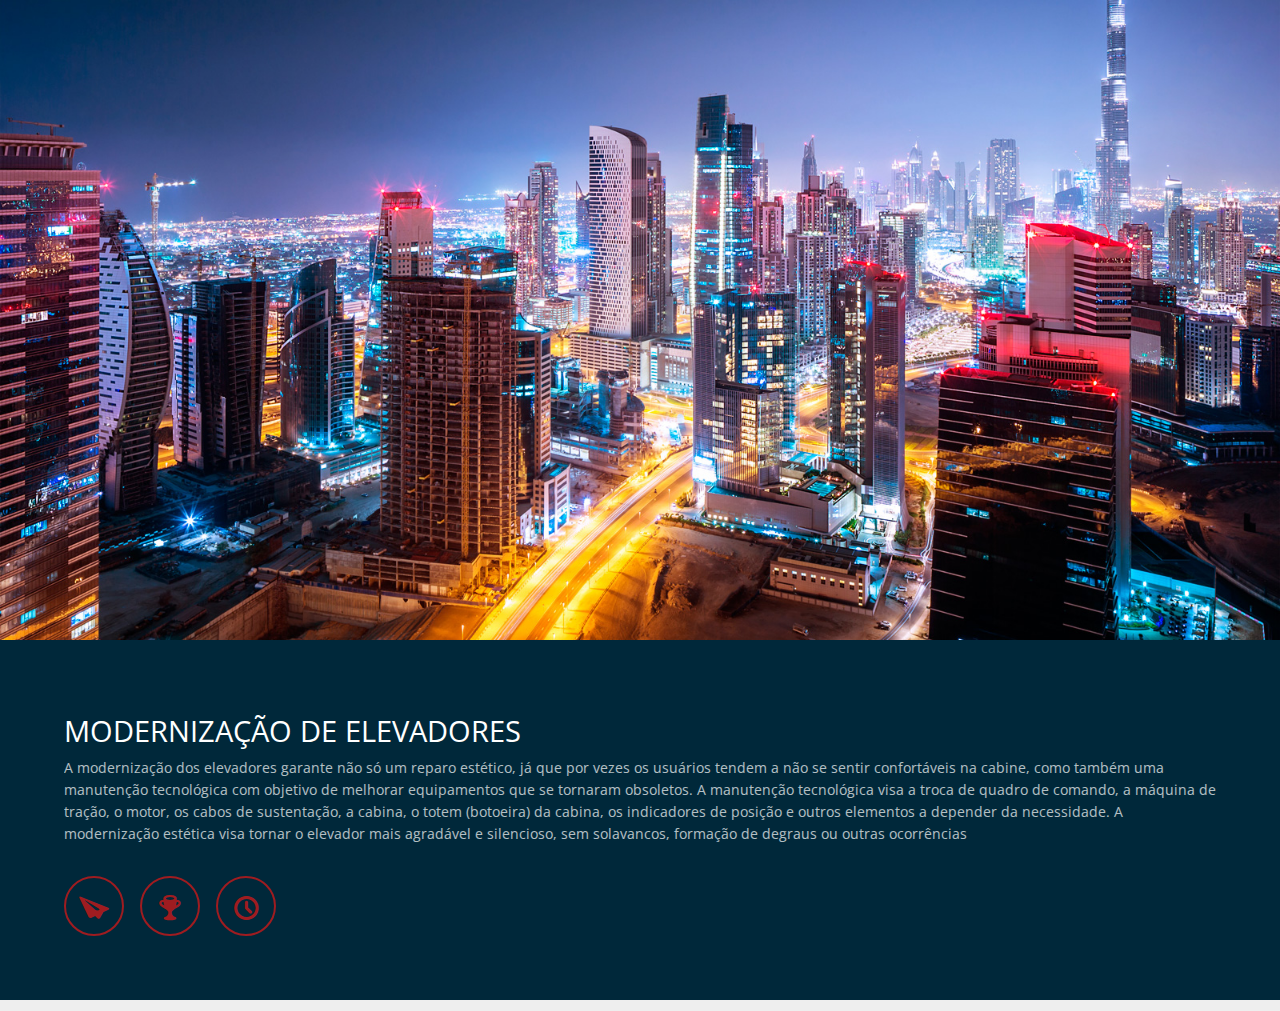
==== commit e711e7f4: "fix: image" ====
--- a/modernizacao.html
+++ b/modernizacao.html
@@ -23,7 +23,7 @@
 <body>
     <div id="about-us">
         <div class="s-12 m-12 l-12 media-container">
-            <img src="img/second.png" alt="Tradicao Elevadores">
+            <img src="img/second.jpg" alt="Tradicao Elevadores">
         </div>
         <article class="s-12 m-12 l-12">
             <h3>MODERNIZAÇÃO DE ELEVADORES</h3>
